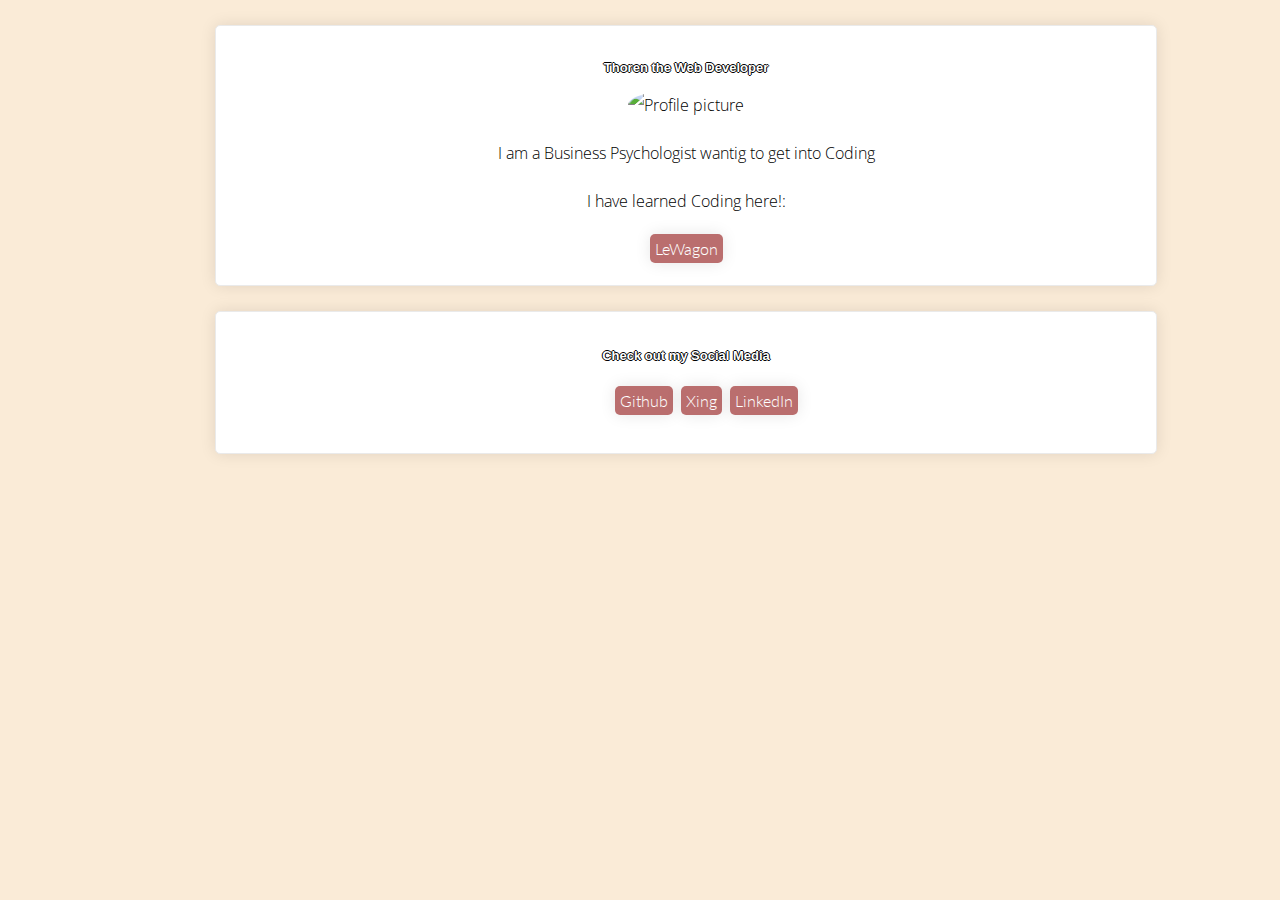
==== index.html @ f282ac49 "my profile page" ====
<!DOCTYPE html>
<html>
  <head>
    <meta name="viewport" content="width=device-width, initial-scale=1">
    <link rel="stylesheet" href="style.css" >
    <link rel="preconnect" href="https://fonts.googleapis.com">
    <link rel="preconnect" href="https://fonts.gstatic.com" crossorigin>
    <link href="https://fonts.googleapis.com/css2?family=Lato:wght@100&display=swap" rel="stylesheet">
    <link href='https://fonts.googleapis.com/css?family=Open Sans' rel='stylesheet'>
    <title>Thoren</title>
  </head>
  <body>
    <div class="container">
      <div class="card">
        <h1>Thoren the Web Developer</h1>
          <img id="headerimage" src="../images/57-2 ThorenDepner.jpg" alt="Profile picture" width="200px">
        <p>I am a Business Psychologist wantig to get into Coding</p>
        <p>I have learned Coding here!:</p>
        <a href="https://www.lewagon.com/">LeWagon</a>
      </div>
      <div class="card">
        <h2>Check out my Social Media</h2>
        <ul>
          <li class="list-inline"><a href="https://github.com/thorend" target="_blank">Github</a></li>
          <li class="list-inline"><a href="https://www.xing.com/profile/Thoren_Depner/cv" target="_blank"> Xing</a></li>
          <li class="list-inline"><a href="https://www.linkedin.com/in/thoren-depner/" target="_blank"> LinkedIn</a></li>
        </ul>
      </div>
    </div>
  </body>
</html>
---- style.css ----
body {
  font-family: 'Open Sans', sans-serif;
  font-weight: 300;
  font-size: 16;
  background-color: antiquewhite;
  color: rgb(0, 0, 0);
  line-height: 2;
}

h1, h2, h3 {
  font-family: 'Lucida Sans', 'Lucida Sans Regular', 'Lucida Grande', 'Lucida Sans Unicode', Geneva, Verdana, sans-serif;
  color: #ffffff;
  text-shadow: 1px 0 0 #000, 0 -1px 0 #000, 0 1px 0 #000, -1px 0 0 #000;
  font-size: small;
}

a {
  text-decoration: none;
  font-family: 'Lato';
  background-color: #BA6E6E;
  color: #FFFFFF;
  padding: 5px;
  border-radius: 5px;
  box-shadow: 0px 0px 16px rgba(0, 0, 0, 0.1);
}

a:hover {
    background-color: #964A4A;
    transition: 0.3;
}

@media (max-width: 2560px) {
  .container {
  width: 900px;
  margin: 0 auto;
  }
}

@media (max-width: 1080px) {
  .container {
  width: 500px;
  margin: 0px auto;
  }
}

@media (max-width: 720px) {
  .container {
  width: 300px;
  margin: 0 auto;
  }
}

.card {
  background-color: white;
  text-align: center;
  padding: 20px;
  margin: 25px;
  width: 100%;
  border-radius: 5px;
  border: 1px solid #EAEAEA;
  box-shadow: 0 0 16px rgba(0,0,0,0.1);
}

#headerimage {
  width: 130px;
  height: 150px;
  border-radius: 50%;
}

.list-inline {
  display: inline-block;
  padding: 0px 2px
}
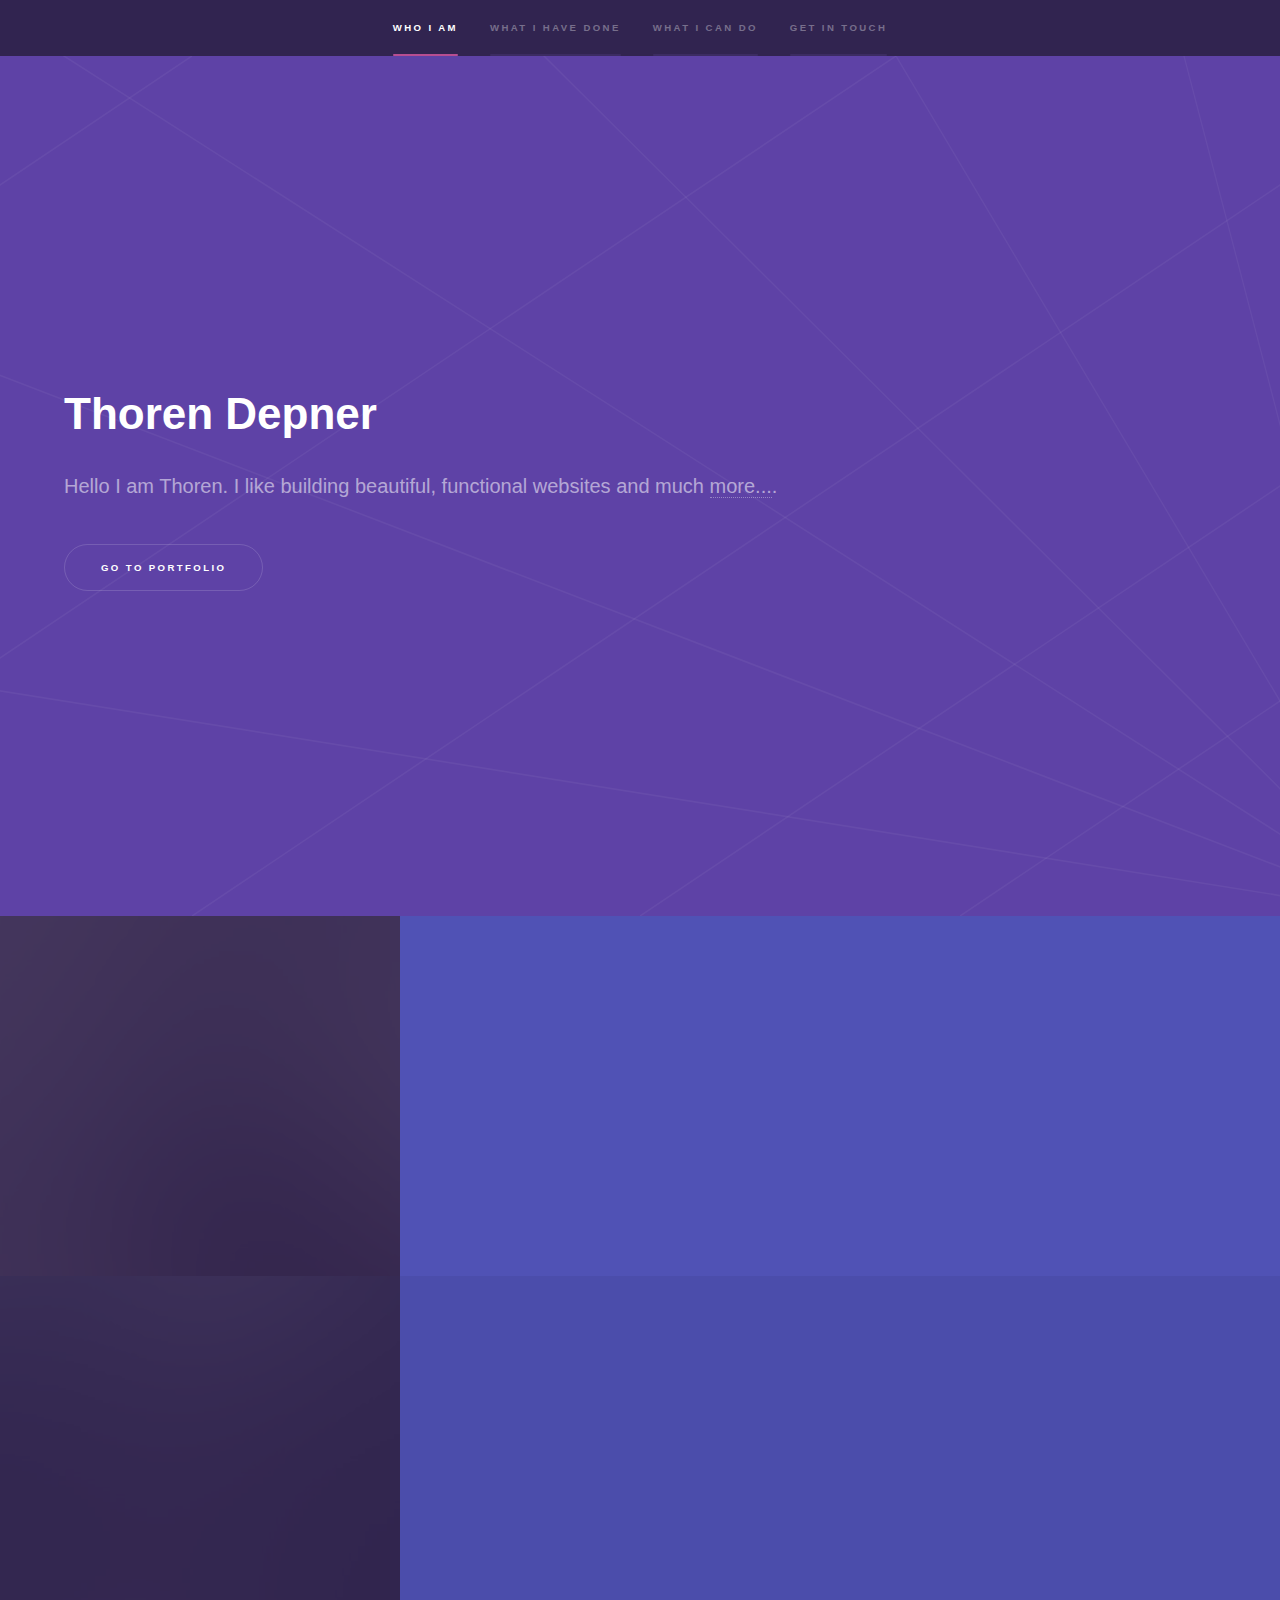
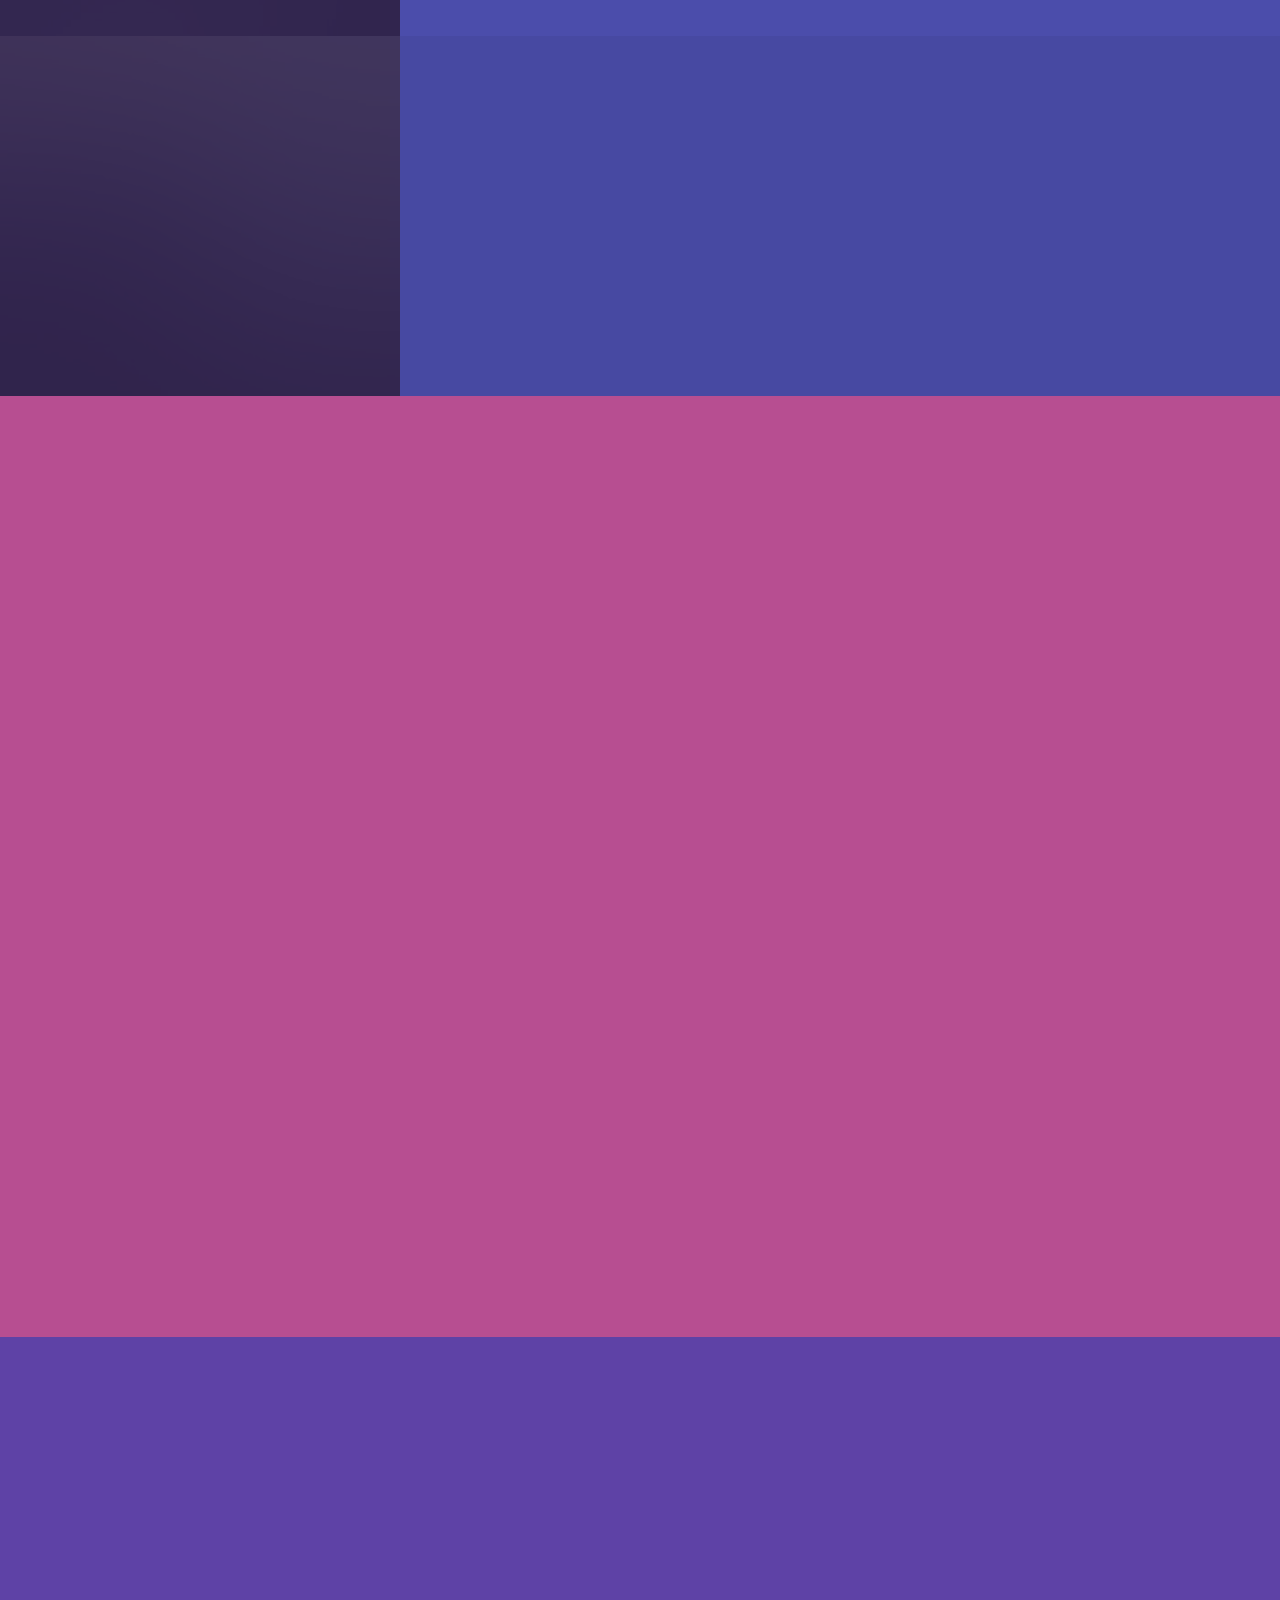
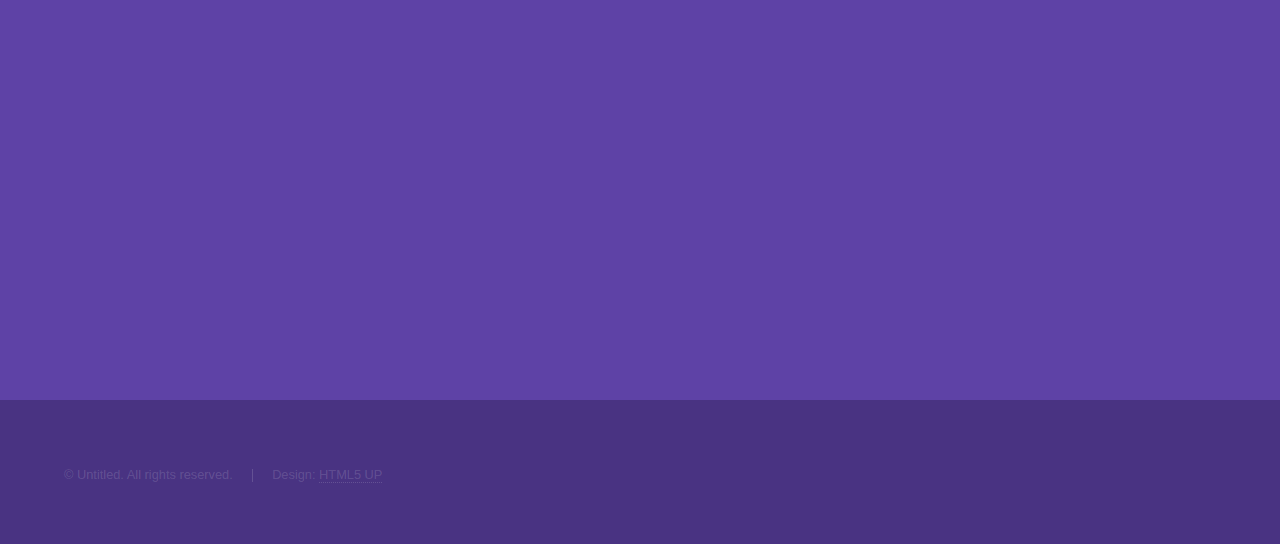
==== commit 3e55367f: "new Design" ====
--- a/index.html
+++ b/index.html
@@ -1,31 +1,203 @@
-<!DOCTYPE html>
-<html>
-  <head>
-    <meta name="viewport" content="width=device-width, initial-scale=1">
-    <link rel="stylesheet" href="style.css" >
-    <link rel="preconnect" href="https://fonts.googleapis.com">
-    <link rel="preconnect" href="https://fonts.gstatic.com" crossorigin>
-    <link href="https://fonts.googleapis.com/css2?family=Lato:wght@100&display=swap" rel="stylesheet">
-    <link href='https://fonts.googleapis.com/css?family=Open Sans' rel='stylesheet'>
-    <title>Thoren</title>
-  </head>
-  <body>
-    <div class="container">
-      <div class="card">
-        <h1>Thoren the Web Developer</h1>
-          <img id="headerimage" src="../images/57-2 ThorenDepner.jpg" alt="Profile picture" width="200px">
-        <p>I am a Business Psychologist wantig to get into Coding</p>
-        <p>I have learned Coding here!:</p>
-        <a href="https://www.lewagon.com/">LeWagon</a>
-      </div>
-      <div class="card">
-        <h2>Check out my Social Media</h2>
-        <ul>
-          <li class="list-inline"><a href="https://github.com/thorend" target="_blank">Github</a></li>
-          <li class="list-inline"><a href="https://www.xing.com/profile/Thoren_Depner/cv" target="_blank"> Xing</a></li>
-          <li class="list-inline"><a href="https://www.linkedin.com/in/thoren-depner/" target="_blank"> LinkedIn</a></li>
-        </ul>
-      </div>
-    </div>
-  </body>
-</html>
+<!DOCTYPE HTML>
+<html>
+	<head>
+		<title>Thoren Depner | Fullstack Web Developer and Business Psychologist</title>
+		<meta charset="utf-8" />
+		<meta name="viewport" content="width=device-width, initial-scale=1, user-scalable=no" />
+		<link rel="stylesheet" href="assets/css/main.css" />
+		<noscript><link rel="stylesheet" href="assets/css/noscript.css" /></noscript>
+	</head>
+	<body class="is-preload">
+
+		<!-- Sidebar -->
+			<section id="sidebar">
+				<div class="inner">
+					<nav>
+						<ul>
+							<li><a href="#intro">Who I am</a></li>
+							<li><a href="#one">What I have done</a></li>
+							<li><a href="#two">What I can do</a></li>
+							<li><a href="#three">Get in touch</a></li>
+						</ul>
+					</nav>
+				</div>
+			</section>
+
+		<!-- Wrapper -->
+			<div id="wrapper">
+
+				<!-- Intro -->
+					<section id="intro" class="wrapper style1 fullscreen fade-up">
+						<div class="inner">
+							<h1>Thoren Depner</h1>
+							<p>Hello I am Thoren. I like building beautiful, functional websites and much <a href="https://www.linkedin.com/in/thoren-depner/">more...</a>.</p>
+							<ul class="actions">
+								<li><a href="#one" class="button scrolly">Go to Portfolio</a></li>
+							</ul>
+						</div>
+					</section>
+
+				<!-- One -->
+					<section id="one" class="wrapper style2 spotlights">
+						<section>
+							<a href="#" class="image"><img src="images/pic01.jpg" alt="" data-position="center center" /></a>
+							<div class="content">
+								<div class="inner">
+									<h2>WaveRent</h2>
+									<p></p>
+									<ul class="actions">
+										<li><a href="waveshare.html" class="button">Learn more</a></li>
+									</ul>
+								</div>
+							</div>
+						</section>
+						<section>
+							<a href="#" class="image"><img src="images/pic02.jpg" alt="" data-position="top center" /></a>
+							<div class="content">
+								<div class="inner">
+									<h2>Feugiat consequat</h2>
+									<p>Phasellus convallis elit id ullamcorper pulvinar. Duis aliquam turpis mauris, eu ultricies erat malesuada quis. Aliquam dapibus.</p>
+									<ul class="actions">
+										<li><a href="generic.html" class="button">Learn more</a></li>
+									</ul>
+								</div>
+							</div>
+						</section>
+						<section>
+							<a href="#" class="image"><img src="images/pic03.jpg" alt="" data-position="25% 25%" /></a>
+							<div class="content">
+								<div class="inner">
+									<h2>Ultricies aliquam</h2>
+									<p>Phasellus convallis elit id ullamcorper pulvinar. Duis aliquam turpis mauris, eu ultricies erat malesuada quis. Aliquam dapibus.</p>
+									<ul class="actions">
+										<li><a href="generic.html" class="button">Learn more</a></li>
+									</ul>
+								</div>
+							</div>
+						</section>
+					</section>
+
+				<!-- Two -->
+					<section id="two" class="wrapper style3 fade-up">
+						<div class="inner">
+							<h2>What we do</h2>
+							<p>Phasellus convallis elit id ullamcorper pulvinar. Duis aliquam turpis mauris, eu ultricies erat malesuada quis. Aliquam dapibus, lacus eget hendrerit bibendum, urna est aliquam sem, sit amet imperdiet est velit quis lorem.</p>
+							<div class="features">
+								<section>
+									<span class="icon solid major fa-code"></span>
+									<h3>Lorem ipsum amet</h3>
+									<p>Phasellus convallis elit id ullam corper amet et pulvinar. Duis aliquam turpis mauris, sed ultricies erat dapibus.</p>
+								</section>
+								<section>
+									<span class="icon solid major fa-lock"></span>
+									<h3>Aliquam sed nullam</h3>
+									<p>Phasellus convallis elit id ullam corper amet et pulvinar. Duis aliquam turpis mauris, sed ultricies erat dapibus.</p>
+								</section>
+								<section>
+									<span class="icon solid major fa-cog"></span>
+									<h3>Sed erat ullam corper</h3>
+									<p>Phasellus convallis elit id ullam corper amet et pulvinar. Duis aliquam turpis mauris, sed ultricies erat dapibus.</p>
+								</section>
+								<section>
+									<span class="icon solid major fa-desktop"></span>
+									<h3>Veroeros quis lorem</h3>
+									<p>Phasellus convallis elit id ullam corper amet et pulvinar. Duis aliquam turpis mauris, sed ultricies erat dapibus.</p>
+								</section>
+								<section>
+									<span class="icon solid major fa-link"></span>
+									<h3>Urna quis bibendum</h3>
+									<p>Phasellus convallis elit id ullam corper amet et pulvinar. Duis aliquam turpis mauris, sed ultricies erat dapibus.</p>
+								</section>
+								<section>
+									<span class="icon major fa-gem"></span>
+									<h3>Aliquam urna dapibus</h3>
+									<p>Phasellus convallis elit id ullam corper amet et pulvinar. Duis aliquam turpis mauris, sed ultricies erat dapibus.</p>
+								</section>
+							</div>
+							<ul class="actions">
+								<li><a href="generic.html" class="button">Learn more</a></li>
+							</ul>
+						</div>
+					</section>
+
+				<!-- Three -->
+					<section id="three" class="wrapper style1 fade-up">
+						<div class="inner">
+							<h2>Get in touch</h2>
+							<p>Phasellus convallis elit id ullamcorper pulvinar. Duis aliquam turpis mauris, eu ultricies erat malesuada quis. Aliquam dapibus, lacus eget hendrerit bibendum, urna est aliquam sem, sit amet imperdiet est velit quis lorem.</p>
+							<div class="split style1">
+								<section>
+									<form method="post" action="#">
+										<div class="fields">
+											<div class="field half">
+												<label for="name">Name</label>
+												<input type="text" name="name" id="name" />
+											</div>
+											<div class="field half">
+												<label for="email">Email</label>
+												<input type="text" name="email" id="email" />
+											</div>
+											<div class="field">
+												<label for="message">Message</label>
+												<textarea name="message" id="message" rows="5"></textarea>
+											</div>
+										</div>
+										<ul class="actions">
+											<li><a href="" class="button submit">Send Message</a></li>
+										</ul>
+									</form>
+								</section>
+								<section>
+									<ul class="contact">
+										<li>
+											<h3>Address</h3>
+											<span>12345 Somewhere Road #654<br />
+											Nashville, TN 00000-0000<br />
+											USA</span>
+										</li>
+										<li>
+											<h3>Email</h3>
+											<a href="#">user@untitled.tld</a>
+										</li>
+										<li>
+											<h3>Phone</h3>
+											<span>(000) 000-0000</span>
+										</li>
+										<li>
+											<h3>Social</h3>
+											<ul class="icons">
+												<li><a href="#" class="icon brands fa-twitter"><span class="label">Twitter</span></a></li>
+												<li><a href="#" class="icon brands fa-facebook-f"><span class="label">Facebook</span></a></li>
+												<li><a href="#" class="icon brands fa-github"><span class="label">GitHub</span></a></li>
+												<li><a href="#" class="icon brands fa-instagram"><span class="label">Instagram</span></a></li>
+												<li><a href="#" class="icon brands fa-linkedin-in"><span class="label">LinkedIn</span></a></li>
+											</ul>
+										</li>
+									</ul>
+								</section>
+							</div>
+						</div>
+					</section>
+
+			</div>
+
+		<!-- Footer -->
+			<footer id="footer" class="wrapper style1-alt">
+				<div class="inner">
+					<ul class="menu">
+						<li>&copy; Untitled. All rights reserved.</li><li>Design: <a href="http://html5up.net">HTML5 UP</a></li>
+					</ul>
+				</div>
+			</footer>
+
+		<!-- Scripts -->
+			<script src="assets/js/jquery.min.js"></script>
+			<script src="assets/js/jquery.scrollex.min.js"></script>
+			<script src="assets/js/jquery.scrolly.min.js"></script>
+			<script src="assets/js/browser.min.js"></script>
+			<script src="assets/js/breakpoints.min.js"></script>
+			<script src="assets/js/util.js"></script>
+			<script src="assets/js/main.js"></script>
+
+	</body>
+</html>
--- a/assets/css/main.css
+++ b/assets/css/main.css
@@ -0,0 +1,3909 @@
+@import url(fontawesome-all.min.css);
+
+/*
+	Hyperspace by HTML5 UP
+	html5up.net | @ajlkn
+	Free for personal and commercial use under the CCA 3.0 license (html5up.net/license)
+*/
+
+html, body, div, span, applet, object,
+iframe, h1, h2, h3, h4, h5, h6, p, blockquote,
+pre, a, abbr, acronym, address, big, cite,
+code, del, dfn, em, img, ins, kbd, q, s, samp,
+small, strike, strong, sub, sup, tt, var, b,
+u, i, center, dl, dt, dd, ol, ul, li, fieldset,
+form, label, legend, table, caption, tbody,
+tfoot, thead, tr, th, td, article, aside,
+canvas, details, embed, figure, figcaption,
+footer, header, hgroup, menu, nav, output, ruby,
+section, summary, time, mark, audio, video {
+	margin: 0;
+	padding: 0;
+	border: 0;
+	font-size: 100%;
+	font: inherit;
+	vertical-align: baseline;}
+
+article, aside, details, figcaption, figure,
+footer, header, hgroup, menu, nav, section {
+	display: block;}
+
+body {
+	line-height: 1;
+}
+
+ol, ul {
+	list-style: none;
+}
+
+blockquote, q {
+	quotes: none;
+}
+
+	blockquote:before, blockquote:after, q:before, q:after {
+		content: '';
+		content: none;
+	}
+
+table {
+	border-collapse: collapse;
+	border-spacing: 0;
+}
+
+body {
+	-webkit-text-size-adjust: none;
+}
+
+mark {
+	background-color: transparent;
+	color: inherit;
+}
+
+input::-moz-focus-inner {
+	border: 0;
+	padding: 0;
+}
+
+input, select, textarea {
+	-moz-appearance: none;
+	-webkit-appearance: none;
+	-ms-appearance: none;
+	appearance: none;
+}
+
+/* Basic */
+
+	@-ms-viewport {
+		width: device-width;
+	}
+
+	body {
+		-ms-overflow-style: scrollbar;
+	}
+
+	@media screen and (max-width: 480px) {
+
+		html, body {
+			min-width: 320px;
+		}
+
+	}
+
+	html {
+		box-sizing: border-box;
+	}
+
+	*, *:before, *:after {
+		box-sizing: inherit;
+	}
+
+	body {
+		background: #312450;
+	}
+
+		body.is-preload *, body.is-preload *:before, body.is-preload *:after {
+			-moz-animation: none !important;
+			-webkit-animation: none !important;
+			-ms-animation: none !important;
+			animation: none !important;
+			-moz-transition: none !important;
+			-webkit-transition: none !important;
+			-ms-transition: none !important;
+			transition: none !important;
+		}
+
+/* Type */
+
+	body, input, select, textarea {
+		color: rgba(255, 255, 255, 0.55);
+		font-family: Arial, Helvetica, sans-serif;
+		font-size: 16.5pt;
+		font-weight: normal;
+		line-height: 1.75;
+	}
+
+		@media screen and (max-width: 1680px) {
+
+			body, input, select, textarea {
+				font-size: 13pt;
+			}
+
+		}
+
+		@media screen and (max-width: 1280px) {
+
+			body, input, select, textarea {
+				font-size: 12pt;
+			}
+
+		}
+
+		@media screen and (max-width: 360px) {
+
+			body, input, select, textarea {
+				font-size: 11pt;
+			}
+
+		}
+
+	a {
+		-moz-transition: color 0.2s ease, border-bottom-color 0.2s ease;
+		-webkit-transition: color 0.2s ease, border-bottom-color 0.2s ease;
+		-ms-transition: color 0.2s ease, border-bottom-color 0.2s ease;
+		transition: color 0.2s ease, border-bottom-color 0.2s ease;
+		border-bottom: dotted 1px rgba(255, 255, 255, 0.35);
+		color: inherit;
+		text-decoration: none;
+	}
+
+		a:hover {
+			border-bottom-color: transparent;
+			color: #ffffff;
+		}
+
+	strong, b {
+		color: #ffffff;
+		font-weight: bold;
+	}
+
+	em, i {
+		font-style: italic;
+	}
+
+	p {
+		margin: 0 0 2em 0;
+	}
+
+	h1, h2, h3, h4, h5, h6 {
+		color: #ffffff;
+		font-weight: bold;
+		line-height: 1.5;
+		margin: 0 0 0.5em 0;
+	}
+
+		h1 a, h2 a, h3 a, h4 a, h5 a, h6 a {
+			color: inherit;
+			text-decoration: none;
+		}
+
+	h1 {
+		font-size: 2.75em;
+	}
+
+		h1.major {
+			margin: 0 0 1.3em 0;
+			position: relative;
+			padding-bottom: 0.35em;
+		}
+
+			h1.major:after {
+				background-image: -moz-linear-gradient(to right, #5e42a6, #b74e91);
+				background-image: -webkit-linear-gradient(to right, #5e42a6, #b74e91);
+				background-image: -ms-linear-gradient(to right, #5e42a6, #b74e91);
+				background-image: linear-gradient(to right, #5e42a6, #b74e91);
+				-moz-transition: max-width 0.2s ease;
+				-webkit-transition: max-width 0.2s ease;
+				-ms-transition: max-width 0.2s ease;
+				transition: max-width 0.2s ease;
+				border-radius: 0.2em;
+				bottom: 0;
+				content: '';
+				height: 0.05em;
+				position: absolute;
+				right: 0;
+				width: 100%;
+			}
+
+	h2 {
+		font-size: 1.75em;
+	}
+
+	h3 {
+		font-size: 1.1em;
+	}
+
+	h4 {
+		font-size: 1em;
+	}
+
+	h5 {
+		font-size: 0.8em;
+	}
+
+	h6 {
+		font-size: 0.6em;
+	}
+
+	@media screen and (max-width: 736px) {
+
+		h1 {
+			font-size: 2em;
+		}
+
+		h2 {
+			font-size: 1.25em;
+		}
+
+		h3 {
+			font-size: 1em;
+		}
+
+		h4 {
+			font-size: 0.8em;
+		}
+
+		h5 {
+			font-size: 0.6em;
+		}
+
+		h6 {
+			font-size: 0.6em;
+		}
+
+	}
+
+	sub {
+		font-size: 0.8em;
+		position: relative;
+		top: 0.5em;
+	}
+
+	sup {
+		font-size: 0.8em;
+		position: relative;
+		top: -0.5em;
+	}
+
+	blockquote {
+		border-left: solid 4px rgba(255, 255, 255, 0.15);
+		font-style: italic;
+		margin: 0 0 2em 0;
+		padding: 0.5em 0 0.5em 2em;
+	}
+
+	code {
+		background: rgba(255, 255, 255, 0.05);
+		border-radius: 0.25em;
+		border: solid 1px rgba(255, 255, 255, 0.15);
+		font-family: "Courier New", monospace;
+		font-size: 0.9em;
+		margin: 0 0.25em;
+		padding: 0.25em 0.65em;
+	}
+
+	pre {
+		-webkit-overflow-scrolling: touch;
+		font-family: "Courier New", monospace;
+		font-size: 0.9em;
+		margin: 0 0 2em 0;
+	}
+
+		pre code {
+			display: block;
+			line-height: 1.75em;
+			padding: 1em 1.5em;
+			overflow-x: auto;
+		}
+
+	hr {
+		border: 0;
+		border-bottom: solid 1px rgba(255, 255, 255, 0.15);
+		margin: 2em 0;
+	}
+
+		hr.major {
+			margin: 3em 0;
+		}
+
+	.align-left {
+		text-align: left;
+	}
+
+	.align-center {
+		text-align: center;
+	}
+
+	.align-right {
+		text-align: right;
+	}
+
+/* Row */
+
+	.row {
+		display: flex;
+		flex-wrap: wrap;
+		box-sizing: border-box;
+		align-items: stretch;
+	}
+
+		.row > * {
+			box-sizing: border-box;
+		}
+
+		.row.gtr-uniform > * > :last-child {
+			margin-bottom: 0;
+		}
+
+		.row.aln-left {
+			justify-content: flex-start;
+		}
+
+		.row.aln-center {
+			justify-content: center;
+		}
+
+		.row.aln-right {
+			justify-content: flex-end;
+		}
+
+		.row.aln-top {
+			align-items: flex-start;
+		}
+
+		.row.aln-middle {
+			align-items: center;
+		}
+
+		.row.aln-bottom {
+			align-items: flex-end;
+		}
+
+		.row > .imp {
+			order: -1;
+		}
+
+		.row > .col-1 {
+			width: 8.33333%;
+		}
+
+		.row > .off-1 {
+			margin-left: 8.33333%;
+		}
+
+		.row > .col-2 {
+			width: 16.66667%;
+		}
+
+		.row > .off-2 {
+			margin-left: 16.66667%;
+		}
+
+		.row > .col-3 {
+			width: 25%;
+		}
+
+		.row > .off-3 {
+			margin-left: 25%;
+		}
+
+		.row > .col-4 {
+			width: 33.33333%;
+		}
+
+		.row > .off-4 {
+			margin-left: 33.33333%;
+		}
+
+		.row > .col-5 {
+			width: 41.66667%;
+		}
+
+		.row > .off-5 {
+			margin-left: 41.66667%;
+		}
+
+		.row > .col-6 {
+			width: 50%;
+		}
+
+		.row > .off-6 {
+			margin-left: 50%;
+		}
+
+		.row > .col-7 {
+			width: 58.33333%;
+		}
+
+		.row > .off-7 {
+			margin-left: 58.33333%;
+		}
+
+		.row > .col-8 {
+			width: 66.66667%;
+		}
+
+		.row > .off-8 {
+			margin-left: 66.66667%;
+		}
+
+		.row > .col-9 {
+			width: 75%;
+		}
+
+		.row > .off-9 {
+			margin-left: 75%;
+		}
+
+		.row > .col-10 {
+			width: 83.33333%;
+		}
+
+		.row > .off-10 {
+			margin-left: 83.33333%;
+		}
+
+		.row > .col-11 {
+			width: 91.66667%;
+		}
+
+		.row > .off-11 {
+			margin-left: 91.66667%;
+		}
+
+		.row > .col-12 {
+			width: 100%;
+		}
+
+		.row > .off-12 {
+			margin-left: 100%;
+		}
+
+		.row.gtr-0 {
+			margin-top: 0;
+			margin-left: 0em;
+		}
+
+			.row.gtr-0 > * {
+				padding: 0 0 0 0em;
+			}
+
+			.row.gtr-0.gtr-uniform {
+				margin-top: 0em;
+			}
+
+				.row.gtr-0.gtr-uniform > * {
+					padding-top: 0em;
+				}
+
+		.row.gtr-25 {
+			margin-top: 0;
+			margin-left: -0.375em;
+		}
+
+			.row.gtr-25 > * {
+				padding: 0 0 0 0.375em;
+			}
+
+			.row.gtr-25.gtr-uniform {
+				margin-top: -0.375em;
+			}
+
+				.row.gtr-25.gtr-uniform > * {
+					padding-top: 0.375em;
+				}
+
+		.row.gtr-50 {
+			margin-top: 0;
+			margin-left: -0.75em;
+		}
+
+			.row.gtr-50 > * {
+				padding: 0 0 0 0.75em;
+			}
+
+			.row.gtr-50.gtr-uniform {
+				margin-top: -0.75em;
+			}
+
+				.row.gtr-50.gtr-uniform > * {
+					padding-top: 0.75em;
+				}
+
+		.row {
+			margin-top: 0;
+			margin-left: -1.5em;
+		}
+
+			.row > * {
+				padding: 0 0 0 1.5em;
+			}
+
+			.row.gtr-uniform {
+				margin-top: -1.5em;
+			}
+
+				.row.gtr-uniform > * {
+					padding-top: 1.5em;
+				}
+
+		.row.gtr-150 {
+			margin-top: 0;
+			margin-left: -2.25em;
+		}
+
+			.row.gtr-150 > * {
+				padding: 0 0 0 2.25em;
+			}
+
+			.row.gtr-150.gtr-uniform {
+				margin-top: -2.25em;
+			}
+
+				.row.gtr-150.gtr-uniform > * {
+					padding-top: 2.25em;
+				}
+
+		.row.gtr-200 {
+			margin-top: 0;
+			margin-left: -3em;
+		}
+
+			.row.gtr-200 > * {
+				padding: 0 0 0 3em;
+			}
+
+			.row.gtr-200.gtr-uniform {
+				margin-top: -3em;
+			}
+
+				.row.gtr-200.gtr-uniform > * {
+					padding-top: 3em;
+				}
+
+		@media screen and (max-width: 1680px) {
+
+			.row {
+				display: flex;
+				flex-wrap: wrap;
+				box-sizing: border-box;
+				align-items: stretch;
+			}
+
+				.row > * {
+					box-sizing: border-box;
+				}
+
+				.row.gtr-uniform > * > :last-child {
+					margin-bottom: 0;
+				}
+
+				.row.aln-left {
+					justify-content: flex-start;
+				}
+
+				.row.aln-center {
+					justify-content: center;
+				}
+
+				.row.aln-right {
+					justify-content: flex-end;
+				}
+
+				.row.aln-top {
+					align-items: flex-start;
+				}
+
+				.row.aln-middle {
+					align-items: center;
+				}
+
+				.row.aln-bottom {
+					align-items: flex-end;
+				}
+
+				.row > .imp-xlarge {
+					order: -1;
+				}
+
+				.row > .col-1-xlarge {
+					width: 8.33333%;
+				}
+
+				.row > .off-1-xlarge {
+					margin-left: 8.33333%;
+				}
+
+				.row > .col-2-xlarge {
+					width: 16.66667%;
+				}
+
+				.row > .off-2-xlarge {
+					margin-left: 16.66667%;
+				}
+
+				.row > .col-3-xlarge {
+					width: 25%;
+				}
+
+				.row > .off-3-xlarge {
+					margin-left: 25%;
+				}
+
+				.row > .col-4-xlarge {
+					width: 33.33333%;
+				}
+
+				.row > .off-4-xlarge {
+					margin-left: 33.33333%;
+				}
+
+				.row > .col-5-xlarge {
+					width: 41.66667%;
+				}
+
+				.row > .off-5-xlarge {
+					margin-left: 41.66667%;
+				}
+
+				.row > .col-6-xlarge {
+					width: 50%;
+				}
+
+				.row > .off-6-xlarge {
+					margin-left: 50%;
+				}
+
+				.row > .col-7-xlarge {
+					width: 58.33333%;
+				}
+
+				.row > .off-7-xlarge {
+					margin-left: 58.33333%;
+				}
+
+				.row > .col-8-xlarge {
+					width: 66.66667%;
+				}
+
+				.row > .off-8-xlarge {
+					margin-left: 66.66667%;
+				}
+
+				.row > .col-9-xlarge {
+					width: 75%;
+				}
+
+				.row > .off-9-xlarge {
+					margin-left: 75%;
+				}
+
+				.row > .col-10-xlarge {
+					width: 83.33333%;
+				}
+
+				.row > .off-10-xlarge {
+					margin-left: 83.33333%;
+				}
+
+				.row > .col-11-xlarge {
+					width: 91.66667%;
+				}
+
+				.row > .off-11-xlarge {
+					margin-left: 91.66667%;
+				}
+
+				.row > .col-12-xlarge {
+					width: 100%;
+				}
+
+				.row > .off-12-xlarge {
+					margin-left: 100%;
+				}
+
+				.row.gtr-0 {
+					margin-top: 0;
+					margin-left: 0em;
+				}
+
+					.row.gtr-0 > * {
+						padding: 0 0 0 0em;
+					}
+
+					.row.gtr-0.gtr-uniform {
+						margin-top: 0em;
+					}
+
+						.row.gtr-0.gtr-uniform > * {
+							padding-top: 0em;
+						}
+
+				.row.gtr-25 {
+					margin-top: 0;
+					margin-left: -0.375em;
+				}
+
+					.row.gtr-25 > * {
+						padding: 0 0 0 0.375em;
+					}
+
+					.row.gtr-25.gtr-uniform {
+						margin-top: -0.375em;
+					}
+
+						.row.gtr-25.gtr-uniform > * {
+							padding-top: 0.375em;
+						}
+
+				.row.gtr-50 {
+					margin-top: 0;
+					margin-left: -0.75em;
+				}
+
+					.row.gtr-50 > * {
+						padding: 0 0 0 0.75em;
+					}
+
+					.row.gtr-50.gtr-uniform {
+						margin-top: -0.75em;
+					}
+
+						.row.gtr-50.gtr-uniform > * {
+							padding-top: 0.75em;
+						}
+
+				.row {
+					margin-top: 0;
+					margin-left: -1.5em;
+				}
+
+					.row > * {
+						padding: 0 0 0 1.5em;
+					}
+
+					.row.gtr-uniform {
+						margin-top: -1.5em;
+					}
+
+						.row.gtr-uniform > * {
+							padding-top: 1.5em;
+						}
+
+				.row.gtr-150 {
+					margin-top: 0;
+					margin-left: -2.25em;
+				}
+
+					.row.gtr-150 > * {
+						padding: 0 0 0 2.25em;
+					}
+
+					.row.gtr-150.gtr-uniform {
+						margin-top: -2.25em;
+					}
+
+						.row.gtr-150.gtr-uniform > * {
+							padding-top: 2.25em;
+						}
+
+				.row.gtr-200 {
+					margin-top: 0;
+					margin-left: -3em;
+				}
+
+					.row.gtr-200 > * {
+						padding: 0 0 0 3em;
+					}
+
+					.row.gtr-200.gtr-uniform {
+						margin-top: -3em;
+					}
+
+						.row.gtr-200.gtr-uniform > * {
+							padding-top: 3em;
+						}
+
+		}
+
+		@media screen and (max-width: 1280px) {
+
+			.row {
+				display: flex;
+				flex-wrap: wrap;
+				box-sizing: border-box;
+				align-items: stretch;
+			}
+
+				.row > * {
+					box-sizing: border-box;
+				}
+
+				.row.gtr-uniform > * > :last-child {
+					margin-bottom: 0;
+				}
+
+				.row.aln-left {
+					justify-content: flex-start;
+				}
+
+				.row.aln-center {
+					justify-content: center;
+				}
+
+				.row.aln-right {
+					justify-content: flex-end;
+				}
+
+				.row.aln-top {
+					align-items: flex-start;
+				}
+
+				.row.aln-middle {
+					align-items: center;
+				}
+
+				.row.aln-bottom {
+					align-items: flex-end;
+				}
+
+				.row > .imp-large {
+					order: -1;
+				}
+
+				.row > .col-1-large {
+					width: 8.33333%;
+				}
+
+				.row > .off-1-large {
+					margin-left: 8.33333%;
+				}
+
+				.row > .col-2-large {
+					width: 16.66667%;
+				}
+
+				.row > .off-2-large {
+					margin-left: 16.66667%;
+				}
+
+				.row > .col-3-large {
+					width: 25%;
+				}
+
+				.row > .off-3-large {
+					margin-left: 25%;
+				}
+
+				.row > .col-4-large {
+					width: 33.33333%;
+				}
+
+				.row > .off-4-large {
+					margin-left: 33.33333%;
+				}
+
+				.row > .col-5-large {
+					width: 41.66667%;
+				}
+
+				.row > .off-5-large {
+					margin-left: 41.66667%;
+				}
+
+				.row > .col-6-large {
+					width: 50%;
+				}
+
+				.row > .off-6-large {
+					margin-left: 50%;
+				}
+
+				.row > .col-7-large {
+					width: 58.33333%;
+				}
+
+				.row > .off-7-large {
+					margin-left: 58.33333%;
+				}
+
+				.row > .col-8-large {
+					width: 66.66667%;
+				}
+
+				.row > .off-8-large {
+					margin-left: 66.66667%;
+				}
+
+				.row > .col-9-large {
+					width: 75%;
+				}
+
+				.row > .off-9-large {
+					margin-left: 75%;
+				}
+
+				.row > .col-10-large {
+					width: 83.33333%;
+				}
+
+				.row > .off-10-large {
+					margin-left: 83.33333%;
+				}
+
+				.row > .col-11-large {
+					width: 91.66667%;
+				}
+
+				.row > .off-11-large {
+					margin-left: 91.66667%;
+				}
+
+				.row > .col-12-large {
+					width: 100%;
+				}
+
+				.row > .off-12-large {
+					margin-left: 100%;
+				}
+
+				.row.gtr-0 {
+					margin-top: 0;
+					margin-left: 0em;
+				}
+
+					.row.gtr-0 > * {
+						padding: 0 0 0 0em;
+					}
+
+					.row.gtr-0.gtr-uniform {
+						margin-top: 0em;
+					}
+
+						.row.gtr-0.gtr-uniform > * {
+							padding-top: 0em;
+						}
+
+				.row.gtr-25 {
+					margin-top: 0;
+					margin-left: -0.375em;
+				}
+
+					.row.gtr-25 > * {
+						padding: 0 0 0 0.375em;
+					}
+
+					.row.gtr-25.gtr-uniform {
+						margin-top: -0.375em;
+					}
+
+						.row.gtr-25.gtr-uniform > * {
+							padding-top: 0.375em;
+						}
+
+				.row.gtr-50 {
+					margin-top: 0;
+					margin-left: -0.75em;
+				}
+
+					.row.gtr-50 > * {
+						padding: 0 0 0 0.75em;
+					}
+
+					.row.gtr-50.gtr-uniform {
+						margin-top: -0.75em;
+					}
+
+						.row.gtr-50.gtr-uniform > * {
+							padding-top: 0.75em;
+						}
+
+				.row {
+					margin-top: 0;
+					margin-left: -1.5em;
+				}
+
+					.row > * {
+						padding: 0 0 0 1.5em;
+					}
+
+					.row.gtr-uniform {
+						margin-top: -1.5em;
+					}
+
+						.row.gtr-uniform > * {
+							padding-top: 1.5em;
+						}
+
+				.row.gtr-150 {
+					margin-top: 0;
+					margin-left: -2.25em;
+				}
+
+					.row.gtr-150 > * {
+						padding: 0 0 0 2.25em;
+					}
+
+					.row.gtr-150.gtr-uniform {
+						margin-top: -2.25em;
+					}
+
+						.row.gtr-150.gtr-uniform > * {
+							padding-top: 2.25em;
+						}
+
+				.row.gtr-200 {
+					margin-top: 0;
+					margin-left: -3em;
+				}
+
+					.row.gtr-200 > * {
+						padding: 0 0 0 3em;
+					}
+
+					.row.gtr-200.gtr-uniform {
+						margin-top: -3em;
+					}
+
+						.row.gtr-200.gtr-uniform > * {
+							padding-top: 3em;
+						}
+
+		}
+
+		@media screen and (max-width: 980px) {
+
+			.row {
+				display: flex;
+				flex-wrap: wrap;
+				box-sizing: border-box;
+				align-items: stretch;
+			}
+
+				.row > * {
+					box-sizing: border-box;
+				}
+
+				.row.gtr-uniform > * > :last-child {
+					margin-bottom: 0;
+				}
+
+				.row.aln-left {
+					justify-content: flex-start;
+				}
+
+				.row.aln-center {
+					justify-content: center;
+				}
+
+				.row.aln-right {
+					justify-content: flex-end;
+				}
+
+				.row.aln-top {
+					align-items: flex-start;
+				}
+
+				.row.aln-middle {
+					align-items: center;
+				}
+
+				.row.aln-bottom {
+					align-items: flex-end;
+				}
+
+				.row > .imp-medium {
+					order: -1;
+				}
+
+				.row > .col-1-medium {
+					width: 8.33333%;
+				}
+
+				.row > .off-1-medium {
+					margin-left: 8.33333%;
+				}
+
+				.row > .col-2-medium {
+					width: 16.66667%;
+				}
+
+				.row > .off-2-medium {
+					margin-left: 16.66667%;
+				}
+
+				.row > .col-3-medium {
+					width: 25%;
+				}
+
+				.row > .off-3-medium {
+					margin-left: 25%;
+				}
+
+				.row > .col-4-medium {
+					width: 33.33333%;
+				}
+
+				.row > .off-4-medium {
+					margin-left: 33.33333%;
+				}
+
+				.row > .col-5-medium {
+					width: 41.66667%;
+				}
+
+				.row > .off-5-medium {
+					margin-left: 41.66667%;
+				}
+
+				.row > .col-6-medium {
+					width: 50%;
+				}
+
+				.row > .off-6-medium {
+					margin-left: 50%;
+				}
+
+				.row > .col-7-medium {
+					width: 58.33333%;
+				}
+
+				.row > .off-7-medium {
+					margin-left: 58.33333%;
+				}
+
+				.row > .col-8-medium {
+					width: 66.66667%;
+				}
+
+				.row > .off-8-medium {
+					margin-left: 66.66667%;
+				}
+
+				.row > .col-9-medium {
+					width: 75%;
+				}
+
+				.row > .off-9-medium {
+					margin-left: 75%;
+				}
+
+				.row > .col-10-medium {
+					width: 83.33333%;
+				}
+
+				.row > .off-10-medium {
+					margin-left: 83.33333%;
+				}
+
+				.row > .col-11-medium {
+					width: 91.66667%;
+				}
+
+				.row > .off-11-medium {
+					margin-left: 91.66667%;
+				}
+
+				.row > .col-12-medium {
+					width: 100%;
+				}
+
+				.row > .off-12-medium {
+					margin-left: 100%;
+				}
+
+				.row.gtr-0 {
+					margin-top: 0;
+					margin-left: 0em;
+				}
+
+					.row.gtr-0 > * {
+						padding: 0 0 0 0em;
+					}
+
+					.row.gtr-0.gtr-uniform {
+						margin-top: 0em;
+					}
+
+						.row.gtr-0.gtr-uniform > * {
+							padding-top: 0em;
+						}
+
+				.row.gtr-25 {
+					margin-top: 0;
+					margin-left: -0.375em;
+				}
+
+					.row.gtr-25 > * {
+						padding: 0 0 0 0.375em;
+					}
+
+					.row.gtr-25.gtr-uniform {
+						margin-top: -0.375em;
+					}
+
+						.row.gtr-25.gtr-uniform > * {
+							padding-top: 0.375em;
+						}
+
+				.row.gtr-50 {
+					margin-top: 0;
+					margin-left: -0.75em;
+				}
+
+					.row.gtr-50 > * {
+						padding: 0 0 0 0.75em;
+					}
+
+					.row.gtr-50.gtr-uniform {
+						margin-top: -0.75em;
+					}
+
+						.row.gtr-50.gtr-uniform > * {
+							padding-top: 0.75em;
+						}
+
+				.row {
+					margin-top: 0;
+					margin-left: -1.5em;
+				}
+
+					.row > * {
+						padding: 0 0 0 1.5em;
+					}
+
+					.row.gtr-uniform {
+						margin-top: -1.5em;
+					}
+
+						.row.gtr-uniform > * {
+							padding-top: 1.5em;
+						}
+
+				.row.gtr-150 {
+					margin-top: 0;
+					margin-left: -2.25em;
+				}
+
+					.row.gtr-150 > * {
+						padding: 0 0 0 2.25em;
+					}
+
+					.row.gtr-150.gtr-uniform {
+						margin-top: -2.25em;
+					}
+
+						.row.gtr-150.gtr-uniform > * {
+							padding-top: 2.25em;
+						}
+
+				.row.gtr-200 {
+					margin-top: 0;
+					margin-left: -3em;
+				}
+
+					.row.gtr-200 > * {
+						padding: 0 0 0 3em;
+					}
+
+					.row.gtr-200.gtr-uniform {
+						margin-top: -3em;
+					}
+
+						.row.gtr-200.gtr-uniform > * {
+							padding-top: 3em;
+						}
+
+		}
+
+		@media screen and (max-width: 736px) {
+
+			.row {
+				display: flex;
+				flex-wrap: wrap;
+				box-sizing: border-box;
+				align-items: stretch;
+			}
+
+				.row > * {
+					box-sizing: border-box;
+				}
+
+				.row.gtr-uniform > * > :last-child {
+					margin-bottom: 0;
+				}
+
+				.row.aln-left {
+					justify-content: flex-start;
+				}
+
+				.row.aln-center {
+					justify-content: center;
+				}
+
+				.row.aln-right {
+					justify-content: flex-end;
+				}
+
+				.row.aln-top {
+					align-items: flex-start;
+				}
+
+				.row.aln-middle {
+					align-items: center;
+				}
+
+				.row.aln-bottom {
+					align-items: flex-end;
+				}
+
+				.row > .imp-small {
+					order: -1;
+				}
+
+				.row > .col-1-small {
+					width: 8.33333%;
+				}
+
+				.row > .off-1-small {
+					margin-left: 8.33333%;
+				}
+
+				.row > .col-2-small {
+					width: 16.66667%;
+				}
+
+				.row > .off-2-small {
+					margin-left: 16.66667%;
+				}
+
+				.row > .col-3-small {
+					width: 25%;
+				}
+
+				.row > .off-3-small {
+					margin-left: 25%;
+				}
+
+				.row > .col-4-small {
+					width: 33.33333%;
+				}
+
+				.row > .off-4-small {
+					margin-left: 33.33333%;
+				}
+
+				.row > .col-5-small {
+					width: 41.66667%;
+				}
+
+				.row > .off-5-small {
+					margin-left: 41.66667%;
+				}
+
+				.row > .col-6-small {
+					width: 50%;
+				}
+
+				.row > .off-6-small {
+					margin-left: 50%;
+				}
+
+				.row > .col-7-small {
+					width: 58.33333%;
+				}
+
+				.row > .off-7-small {
+					margin-left: 58.33333%;
+				}
+
+				.row > .col-8-small {
+					width: 66.66667%;
+				}
+
+				.row > .off-8-small {
+					margin-left: 66.66667%;
+				}
+
+				.row > .col-9-small {
+					width: 75%;
+				}
+
+				.row > .off-9-small {
+					margin-left: 75%;
+				}
+
+				.row > .col-10-small {
+					width: 83.33333%;
+				}
+
+				.row > .off-10-small {
+					margin-left: 83.33333%;
+				}
+
+				.row > .col-11-small {
+					width: 91.66667%;
+				}
+
+				.row > .off-11-small {
+					margin-left: 91.66667%;
+				}
+
+				.row > .col-12-small {
+					width: 100%;
+				}
+
+				.row > .off-12-small {
+					margin-left: 100%;
+				}
+
+				.row.gtr-0 {
+					margin-top: 0;
+					margin-left: 0em;
+				}
+
+					.row.gtr-0 > * {
+						padding: 0 0 0 0em;
+					}
+
+					.row.gtr-0.gtr-uniform {
+						margin-top: 0em;
+					}
+
+						.row.gtr-0.gtr-uniform > * {
+							padding-top: 0em;
+						}
+
+				.row.gtr-25 {
+					margin-top: 0;
+					margin-left: -0.375em;
+				}
+
+					.row.gtr-25 > * {
+						padding: 0 0 0 0.375em;
+					}
+
+					.row.gtr-25.gtr-uniform {
+						margin-top: -0.375em;
+					}
+
+						.row.gtr-25.gtr-uniform > * {
+							padding-top: 0.375em;
+						}
+
+				.row.gtr-50 {
+					margin-top: 0;
+					margin-left: -0.75em;
+				}
+
+					.row.gtr-50 > * {
+						padding: 0 0 0 0.75em;
+					}
+
+					.row.gtr-50.gtr-uniform {
+						margin-top: -0.75em;
+					}
+
+						.row.gtr-50.gtr-uniform > * {
+							padding-top: 0.75em;
+						}
+
+				.row {
+					margin-top: 0;
+					margin-left: -1.5em;
+				}
+
+					.row > * {
+						padding: 0 0 0 1.5em;
+					}
+
+					.row.gtr-uniform {
+						margin-top: -1.5em;
+					}
+
+						.row.gtr-uniform > * {
+							padding-top: 1.5em;
+						}
+
+				.row.gtr-150 {
+					margin-top: 0;
+					margin-left: -2.25em;
+				}
+
+					.row.gtr-150 > * {
+						padding: 0 0 0 2.25em;
+					}
+
+					.row.gtr-150.gtr-uniform {
+						margin-top: -2.25em;
+					}
+
+						.row.gtr-150.gtr-uniform > * {
+							padding-top: 2.25em;
+						}
+
+				.row.gtr-200 {
+					margin-top: 0;
+					margin-left: -3em;
+				}
+
+					.row.gtr-200 > * {
+						padding: 0 0 0 3em;
+					}
+
+					.row.gtr-200.gtr-uniform {
+						margin-top: -3em;
+					}
+
+						.row.gtr-200.gtr-uniform > * {
+							padding-top: 3em;
+						}
+
+		}
+
+		@media screen and (max-width: 480px) {
+
+			.row {
+				display: flex;
+				flex-wrap: wrap;
+				box-sizing: border-box;
+				align-items: stretch;
+			}
+
+				.row > * {
+					box-sizing: border-box;
+				}
+
+				.row.gtr-uniform > * > :last-child {
+					margin-bottom: 0;
+				}
+
+				.row.aln-left {
+					justify-content: flex-start;
+				}
+
+				.row.aln-center {
+					justify-content: center;
+				}
+
+				.row.aln-right {
+					justify-content: flex-end;
+				}
+
+				.row.aln-top {
+					align-items: flex-start;
+				}
+
+				.row.aln-middle {
+					align-items: center;
+				}
+
+				.row.aln-bottom {
+					align-items: flex-end;
+				}
+
+				.row > .imp-xsmall {
+					order: -1;
+				}
+
+				.row > .col-1-xsmall {
+					width: 8.33333%;
+				}
+
+				.row > .off-1-xsmall {
+					margin-left: 8.33333%;
+				}
+
+				.row > .col-2-xsmall {
+					width: 16.66667%;
+				}
+
+				.row > .off-2-xsmall {
+					margin-left: 16.66667%;
+				}
+
+				.row > .col-3-xsmall {
+					width: 25%;
+				}
+
+				.row > .off-3-xsmall {
+					margin-left: 25%;
+				}
+
+				.row > .col-4-xsmall {
+					width: 33.33333%;
+				}
+
+				.row > .off-4-xsmall {
+					margin-left: 33.33333%;
+				}
+
+				.row > .col-5-xsmall {
+					width: 41.66667%;
+				}
+
+				.row > .off-5-xsmall {
+					margin-left: 41.66667%;
+				}
+
+				.row > .col-6-xsmall {
+					width: 50%;
+				}
+
+				.row > .off-6-xsmall {
+					margin-left: 50%;
+				}
+
+				.row > .col-7-xsmall {
+					width: 58.33333%;
+				}
+
+				.row > .off-7-xsmall {
+					margin-left: 58.33333%;
+				}
+
+				.row > .col-8-xsmall {
+					width: 66.66667%;
+				}
+
+				.row > .off-8-xsmall {
+					margin-left: 66.66667%;
+				}
+
+				.row > .col-9-xsmall {
+					width: 75%;
+				}
+
+				.row > .off-9-xsmall {
+					margin-left: 75%;
+				}
+
+				.row > .col-10-xsmall {
+					width: 83.33333%;
+				}
+
+				.row > .off-10-xsmall {
+					margin-left: 83.33333%;
+				}
+
+				.row > .col-11-xsmall {
+					width: 91.66667%;
+				}
+
+				.row > .off-11-xsmall {
+					margin-left: 91.66667%;
+				}
+
+				.row > .col-12-xsmall {
+					width: 100%;
+				}
+
+				.row > .off-12-xsmall {
+					margin-left: 100%;
+				}
+
+				.row.gtr-0 {
+					margin-top: 0;
+					margin-left: 0em;
+				}
+
+					.row.gtr-0 > * {
+						padding: 0 0 0 0em;
+					}
+
+					.row.gtr-0.gtr-uniform {
+						margin-top: 0em;
+					}
+
+						.row.gtr-0.gtr-uniform > * {
+							padding-top: 0em;
+						}
+
+				.row.gtr-25 {
+					margin-top: 0;
+					margin-left: -0.375em;
+				}
+
+					.row.gtr-25 > * {
+						padding: 0 0 0 0.375em;
+					}
+
+					.row.gtr-25.gtr-uniform {
+						margin-top: -0.375em;
+					}
+
+						.row.gtr-25.gtr-uniform > * {
+							padding-top: 0.375em;
+						}
+
+				.row.gtr-50 {
+					margin-top: 0;
+					margin-left: -0.75em;
+				}
+
+					.row.gtr-50 > * {
+						padding: 0 0 0 0.75em;
+					}
+
+					.row.gtr-50.gtr-uniform {
+						margin-top: -0.75em;
+					}
+
+						.row.gtr-50.gtr-uniform > * {
+							padding-top: 0.75em;
+						}
+
+				.row {
+					margin-top: 0;
+					margin-left: -1.5em;
+				}
+
+					.row > * {
+						padding: 0 0 0 1.5em;
+					}
+
+					.row.gtr-uniform {
+						margin-top: -1.5em;
+					}
+
+						.row.gtr-uniform > * {
+							padding-top: 1.5em;
+						}
+
+				.row.gtr-150 {
+					margin-top: 0;
+					margin-left: -2.25em;
+				}
+
+					.row.gtr-150 > * {
+						padding: 0 0 0 2.25em;
+					}
+
+					.row.gtr-150.gtr-uniform {
+						margin-top: -2.25em;
+					}
+
+						.row.gtr-150.gtr-uniform > * {
+							padding-top: 2.25em;
+						}
+
+				.row.gtr-200 {
+					margin-top: 0;
+					margin-left: -3em;
+				}
+
+					.row.gtr-200 > * {
+						padding: 0 0 0 3em;
+					}
+
+					.row.gtr-200.gtr-uniform {
+						margin-top: -3em;
+					}
+
+						.row.gtr-200.gtr-uniform > * {
+							padding-top: 3em;
+						}
+
+		}
+
+/* Box */
+
+	.box {
+		border-radius: 0.25em;
+		border: solid 1px rgba(255, 255, 255, 0.15);
+		margin-bottom: 2em;
+		padding: 1.5em;
+	}
+
+		.box > :last-child,
+		.box > :last-child > :last-child,
+		.box > :last-child > :last-child > :last-child {
+			margin-bottom: 0;
+		}
+
+		.box.alt {
+			border: 0;
+			border-radius: 0;
+			padding: 0;
+		}
+
+/* Button */
+
+	input[type="submit"],
+	input[type="reset"],
+	input[type="button"],
+	button,
+	.button {
+		-moz-appearance: none;
+		-webkit-appearance: none;
+		-ms-appearance: none;
+		appearance: none;
+		-moz-transition: border-color 0.2s ease;
+		-webkit-transition: border-color 0.2s ease;
+		-ms-transition: border-color 0.2s ease;
+		transition: border-color 0.2s ease;
+		background-color: transparent;
+		border: solid 1px !important;
+		border-color: rgba(255, 255, 255, 0.15) !important;
+		border-radius: 3em;
+		color: #ffffff !important;
+		cursor: pointer;
+		display: inline-block;
+		font-size: 0.6em;
+		font-weight: bold;
+		height: calc(4.75em + 2px);
+		letter-spacing: 0.25em;
+		line-height: 4.75em;
+		outline: 0;
+		padding: 0 3.75em;
+		position: relative;
+		text-align: center;
+		text-decoration: none;
+		text-transform: uppercase;
+		white-space: nowrap;
+	}
+
+		input[type="submit"]:after,
+		input[type="reset"]:after,
+		input[type="button"]:after,
+		button:after,
+		.button:after {
+			-moz-transform: scale(0.25);
+			-webkit-transform: scale(0.25);
+			-ms-transform: scale(0.25);
+			transform: scale(0.25);
+			pointer-events: none;
+			-moz-transition: opacity 0.2s ease, -moz-transform 0.2s ease;
+			-webkit-transition: opacity 0.2s ease, -webkit-transform 0.2s ease;
+			-ms-transition: opacity 0.2s ease, -ms-transform 0.2s ease;
+			transition: opacity 0.2s ease, transform 0.2s ease;
+			background: #ffffff;
+			border-radius: 3em;
+			content: '';
+			height: 100%;
+			left: 0;
+			opacity: 0;
+			position: absolute;
+			top: 0;
+			width: 100%;
+		}
+
+		input[type="submit"].icon:before,
+		input[type="reset"].icon:before,
+		input[type="button"].icon:before,
+		button.icon:before,
+		.button.icon:before {
+			margin-right: 0.75em;
+		}
+
+		input[type="submit"].fit,
+		input[type="reset"].fit,
+		input[type="button"].fit,
+		button.fit,
+		.button.fit {
+			width: 100%;
+		}
+
+		input[type="submit"].small,
+		input[type="reset"].small,
+		input[type="button"].small,
+		button.small,
+		.button.small {
+			font-size: 0.4em;
+		}
+
+		input[type="submit"].large,
+		input[type="reset"].large,
+		input[type="button"].large,
+		button.large,
+		.button.large {
+			font-size: 0.8em;
+		}
+
+		input[type="submit"].primary,
+		input[type="reset"].primary,
+		input[type="button"].primary,
+		button.primary,
+		.button.primary {
+			background-color: #ffffff;
+			color: #312450 !important;
+		}
+
+			input[type="submit"].primary:after,
+			input[type="reset"].primary:after,
+			input[type="button"].primary:after,
+			button.primary:after,
+			.button.primary:after {
+				display: none;
+			}
+
+		input[type="submit"].disabled, input[type="submit"]:disabled,
+		input[type="reset"].disabled,
+		input[type="reset"]:disabled,
+		input[type="button"].disabled,
+		input[type="button"]:disabled,
+		button.disabled,
+		button:disabled,
+		.button.disabled,
+		.button:disabled {
+			cursor: default;
+			opacity: 0.5;
+			pointer-events: none;
+		}
+
+		input[type="submit"]:hover,
+		input[type="reset"]:hover,
+		input[type="button"]:hover,
+		button:hover,
+		.button:hover {
+			border-color: rgba(255, 255, 255, 0.55) !important;
+		}
+
+			input[type="submit"]:hover:after,
+			input[type="reset"]:hover:after,
+			input[type="button"]:hover:after,
+			button:hover:after,
+			.button:hover:after {
+				opacity: 0.05;
+				-moz-transform: scale(1);
+				-webkit-transform: scale(1);
+				-ms-transform: scale(1);
+				transform: scale(1);
+			}
+
+			input[type="submit"]:hover:active,
+			input[type="reset"]:hover:active,
+			input[type="button"]:hover:active,
+			button:hover:active,
+			.button:hover:active {
+				border-color: #ffffff !important;
+			}
+
+				input[type="submit"]:hover:active:after,
+				input[type="reset"]:hover:active:after,
+				input[type="button"]:hover:active:after,
+				button:hover:active:after,
+				.button:hover:active:after {
+					opacity: 0.1;
+				}
+
+/* Features */
+
+	.features {
+		display: -moz-flex;
+		display: -webkit-flex;
+		display: -ms-flex;
+		display: flex;
+		-moz-flex-wrap: wrap;
+		-webkit-flex-wrap: wrap;
+		-ms-flex-wrap: wrap;
+		flex-wrap: wrap;
+		border-radius: 0.25em;
+		border: solid 1px rgba(255, 255, 255, 0.15);
+		background: rgba(255, 255, 255, 0.05);
+		margin: 0 0 2em 0;
+	}
+
+		.features section {
+			padding: 3.5em 3em 1em 7em ;
+			width: 50%;
+			border-top: solid 1px rgba(255, 255, 255, 0.15);
+			position: relative;
+		}
+
+			.features section:nth-child(-n + 2) {
+				border-top-width: 0;
+			}
+
+			.features section:nth-child(2n) {
+				border-left: solid 1px rgba(255, 255, 255, 0.15);
+			}
+
+			.features section .icon {
+				-moz-transition: opacity 0.5s ease, -moz-transform 0.5s ease;
+				-webkit-transition: opacity 0.5s ease, -webkit-transform 0.5s ease;
+				-ms-transition: opacity 0.5s ease, -ms-transform 0.5s ease;
+				transition: opacity 0.5s ease, transform 0.5s ease;
+				-moz-transition-delay: 1s;
+				-webkit-transition-delay: 1s;
+				-ms-transition-delay: 1s;
+				transition-delay: 1s;
+				-moz-transform: scale(1);
+				-webkit-transform: scale(1);
+				-ms-transform: scale(1);
+				transform: scale(1);
+				position: absolute;
+				left: 3em;
+				top: 3em;
+				opacity: 1;
+			}
+
+			.features section:nth-child(1) .icon {
+				-moz-transition-delay: 0.15s;
+				-webkit-transition-delay: 0.15s;
+				-ms-transition-delay: 0.15s;
+				transition-delay: 0.15s;
+			}
+
+			.features section:nth-child(2) .icon {
+				-moz-transition-delay: 0.3s;
+				-webkit-transition-delay: 0.3s;
+				-ms-transition-delay: 0.3s;
+				transition-delay: 0.3s;
+			}
+
+			.features section:nth-child(3) .icon {
+				-moz-transition-delay: 0.45s;
+				-webkit-transition-delay: 0.45s;
+				-ms-transition-delay: 0.45s;
+				transition-delay: 0.45s;
+			}
+
+			.features section:nth-child(4) .icon {
+				-moz-transition-delay: 0.6s;
+				-webkit-transition-delay: 0.6s;
+				-ms-transition-delay: 0.6s;
+				transition-delay: 0.6s;
+			}
+
+			.features section:nth-child(5) .icon {
+				-moz-transition-delay: 0.75s;
+				-webkit-transition-delay: 0.75s;
+				-ms-transition-delay: 0.75s;
+				transition-delay: 0.75s;
+			}
+
+			.features section:nth-child(6) .icon {
+				-moz-transition-delay: 0.9s;
+				-webkit-transition-delay: 0.9s;
+				-ms-transition-delay: 0.9s;
+				transition-delay: 0.9s;
+			}
+
+			.features section:nth-child(7) .icon {
+				-moz-transition-delay: 1.05s;
+				-webkit-transition-delay: 1.05s;
+				-ms-transition-delay: 1.05s;
+				transition-delay: 1.05s;
+			}
+
+			.features section:nth-child(8) .icon {
+				-moz-transition-delay: 1.2s;
+				-webkit-transition-delay: 1.2s;
+				-ms-transition-delay: 1.2s;
+				transition-delay: 1.2s;
+			}
+
+			.features section:nth-child(9) .icon {
+				-moz-transition-delay: 1.35s;
+				-webkit-transition-delay: 1.35s;
+				-ms-transition-delay: 1.35s;
+				transition-delay: 1.35s;
+			}
+
+			.features section:nth-child(10) .icon {
+				-moz-transition-delay: 1.5s;
+				-webkit-transition-delay: 1.5s;
+				-ms-transition-delay: 1.5s;
+				transition-delay: 1.5s;
+			}
+
+			.features section:nth-child(11) .icon {
+				-moz-transition-delay: 1.65s;
+				-webkit-transition-delay: 1.65s;
+				-ms-transition-delay: 1.65s;
+				transition-delay: 1.65s;
+			}
+
+			.features section:nth-child(12) .icon {
+				-moz-transition-delay: 1.8s;
+				-webkit-transition-delay: 1.8s;
+				-ms-transition-delay: 1.8s;
+				transition-delay: 1.8s;
+			}
+
+			.features section:nth-child(13) .icon {
+				-moz-transition-delay: 1.95s;
+				-webkit-transition-delay: 1.95s;
+				-ms-transition-delay: 1.95s;
+				transition-delay: 1.95s;
+			}
+
+			.features section:nth-child(14) .icon {
+				-moz-transition-delay: 2.1s;
+				-webkit-transition-delay: 2.1s;
+				-ms-transition-delay: 2.1s;
+				transition-delay: 2.1s;
+			}
+
+			.features section:nth-child(15) .icon {
+				-moz-transition-delay: 2.25s;
+				-webkit-transition-delay: 2.25s;
+				-ms-transition-delay: 2.25s;
+				transition-delay: 2.25s;
+			}
+
+			.features section:nth-child(16) .icon {
+				-moz-transition-delay: 2.4s;
+				-webkit-transition-delay: 2.4s;
+				-ms-transition-delay: 2.4s;
+				transition-delay: 2.4s;
+			}
+
+			.features section:nth-child(17) .icon {
+				-moz-transition-delay: 2.55s;
+				-webkit-transition-delay: 2.55s;
+				-ms-transition-delay: 2.55s;
+				transition-delay: 2.55s;
+			}
+
+			.features section:nth-child(18) .icon {
+				-moz-transition-delay: 2.7s;
+				-webkit-transition-delay: 2.7s;
+				-ms-transition-delay: 2.7s;
+				transition-delay: 2.7s;
+			}
+
+			.features section:nth-child(19) .icon {
+				-moz-transition-delay: 2.85s;
+				-webkit-transition-delay: 2.85s;
+				-ms-transition-delay: 2.85s;
+				transition-delay: 2.85s;
+			}
+
+			.features section:nth-child(20) .icon {
+				-moz-transition-delay: 3s;
+				-webkit-transition-delay: 3s;
+				-ms-transition-delay: 3s;
+				transition-delay: 3s;
+			}
+
+		.features.inactive section .icon {
+			-moz-transform: scale(0.5);
+			-webkit-transform: scale(0.5);
+			-ms-transform: scale(0.5);
+			transform: scale(0.5);
+			opacity: 0;
+		}
+
+		@media screen and (max-width: 980px) {
+
+			.features {
+				display: block;
+			}
+
+				.features section {
+					border-top-width: 1px !important;
+					border-left-width: 0 !important;
+					width: 100%;
+				}
+
+					.features section:first-child {
+						border-top-width: 0 !important;
+					}
+
+		}
+
+		@media screen and (max-width: 736px) {
+
+			.features section {
+				padding: 2.5em 1.5em 0.1em 5.5em ;
+			}
+
+				.features section .icon {
+					left: 1.5em;
+					top: 2em;
+				}
+
+		}
+
+		@media screen and (max-width: 480px) {
+
+			.features section {
+				padding: 2em 1.5em 0.1em 1.5em ;
+			}
+
+				.features section .icon {
+					left: 0;
+					position: relative;
+					top: 0;
+				}
+
+		}
+
+/* Form */
+
+	form {
+		margin: 0 0 2em 0;
+	}
+
+		form > :last-child {
+			margin-bottom: 0;
+		}
+
+		form > .fields {
+			display: -moz-flex;
+			display: -webkit-flex;
+			display: -ms-flex;
+			display: flex;
+			-moz-flex-wrap: wrap;
+			-webkit-flex-wrap: wrap;
+			-ms-flex-wrap: wrap;
+			flex-wrap: wrap;
+			width: calc(100% + 3em);
+			margin: -1.5em 0 2em -1.5em;
+		}
+
+			form > .fields > .field {
+				-moz-flex-grow: 0;
+				-webkit-flex-grow: 0;
+				-ms-flex-grow: 0;
+				flex-grow: 0;
+				-moz-flex-shrink: 0;
+				-webkit-flex-shrink: 0;
+				-ms-flex-shrink: 0;
+				flex-shrink: 0;
+				padding: 1.5em 0 0 1.5em;
+				width: calc(100% - 1.5em);
+			}
+
+				form > .fields > .field.half {
+					width: calc(50% - 0.75em);
+				}
+
+				form > .fields > .field.third {
+					width: calc(100%/3 - 0.5em);
+				}
+
+				form > .fields > .field.quarter {
+					width: calc(25% - 0.375em);
+				}
+
+		@media screen and (max-width: 480px) {
+
+			form > .fields {
+				width: calc(100% + 3em);
+				margin: -1.5em 0 2em -1.5em;
+			}
+
+				form > .fields > .field {
+					padding: 1.5em 0 0 1.5em;
+					width: calc(100% - 1.5em);
+				}
+
+					form > .fields > .field.half {
+						width: calc(100% - 1.5em);
+					}
+
+					form > .fields > .field.third {
+						width: calc(100% - 1.5em);
+					}
+
+					form > .fields > .field.quarter {
+						width: calc(100% - 1.5em);
+					}
+
+		}
+
+	label {
+		color: #ffffff;
+		font-weight: bold;
+		line-height: 1.5;
+		margin: 0 0 0.7em 0;
+		display: block;
+		font-size: 1.1em;
+	}
+
+	input[type="text"],
+	input[type="password"],
+	input[type="email"],
+	input[type="tel"],
+	select,
+	textarea {
+		-moz-appearance: none;
+		-webkit-appearance: none;
+		-ms-appearance: none;
+		appearance: none;
+		background: rgba(255, 255, 255, 0.05);
+		border-radius: 0.25em;
+		border: none;
+		border: solid 1px rgba(255, 255, 255, 0.15);
+		color: inherit;
+		display: block;
+		outline: 0;
+		padding: 0 1em;
+		text-decoration: none;
+		width: 100%;
+	}
+
+		input[type="text"]:invalid,
+		input[type="password"]:invalid,
+		input[type="email"]:invalid,
+		input[type="tel"]:invalid,
+		select:invalid,
+		textarea:invalid {
+			box-shadow: none;
+		}
+
+		input[type="text"]:focus,
+		input[type="password"]:focus,
+		input[type="email"]:focus,
+		input[type="tel"]:focus,
+		select:focus,
+		textarea:focus {
+			border-color: #ffffff;
+			box-shadow: 0 0 0 1px #ffffff;
+		}
+
+	select {
+		background-image: url("data:image/svg+xml;charset=utf8,%3Csvg xmlns='http://www.w3.org/2000/svg' width='40' height='40' preserveAspectRatio='none' viewBox='0 0 40 40'%3E%3Cpath d='M9.4,12.3l10.4,10.4l10.4-10.4c0.2-0.2,0.5-0.4,0.9-0.4c0.3,0,0.6,0.1,0.9,0.4l3.3,3.3c0.2,0.2,0.4,0.5,0.4,0.9 c0,0.4-0.1,0.6-0.4,0.9L20.7,31.9c-0.2,0.2-0.5,0.4-0.9,0.4c-0.3,0-0.6-0.1-0.9-0.4L4.3,17.3c-0.2-0.2-0.4-0.5-0.4-0.9 c0-0.4,0.1-0.6,0.4-0.9l3.3-3.3c0.2-0.2,0.5-0.4,0.9-0.4S9.1,12.1,9.4,12.3z' fill='rgba(255, 255, 255, 0.15)' /%3E%3C/svg%3E");
+		background-size: 1.25rem;
+		background-repeat: no-repeat;
+		background-position: calc(100% - 1rem) center;
+		height: 2.75em;
+		padding-right: 2.75em;
+		text-overflow: ellipsis;
+	}
+
+		select option {
+			color: #ffffff;
+			background: #312450;
+		}
+
+		select:focus::-ms-value {
+			background-color: transparent;
+		}
+
+		select::-ms-expand {
+			display: none;
+		}
+
+	input[type="text"],
+	input[type="password"],
+	input[type="email"],
+	select {
+		height: 2.75em;
+	}
+
+	textarea {
+		padding: 0.75em 1em;
+	}
+
+		body.is-ie textarea {
+			min-height: 10em;
+		}
+
+	input[type="checkbox"],
+	input[type="radio"] {
+		-moz-appearance: none;
+		-webkit-appearance: none;
+		-ms-appearance: none;
+		appearance: none;
+		display: block;
+		float: left;
+		margin-right: -2em;
+		opacity: 0;
+		width: 1em;
+		z-index: -1;
+	}
+
+		input[type="checkbox"] + label,
+		input[type="radio"] + label {
+			text-decoration: none;
+			color: rgba(255, 255, 255, 0.55);
+			cursor: pointer;
+			display: inline-block;
+			font-size: 1em;
+			font-weight: normal;
+			padding-left: 2.4em;
+			padding-right: 0.75em;
+			position: relative;
+		}
+
+			input[type="checkbox"] + label:before,
+			input[type="radio"] + label:before {
+				-moz-osx-font-smoothing: grayscale;
+				-webkit-font-smoothing: antialiased;
+				display: inline-block;
+				font-style: normal;
+				font-variant: normal;
+				text-rendering: auto;
+				line-height: 1;
+				text-transform: none !important;
+				font-family: 'Font Awesome 5 Free';
+				font-weight: 900;
+			}
+
+			input[type="checkbox"] + label:before,
+			input[type="radio"] + label:before {
+				background: rgba(255, 255, 255, 0.05);
+				border-radius: 0.25em;
+				border: solid 1px rgba(255, 255, 255, 0.15);
+				content: '';
+				display: inline-block;
+				font-size: 0.8em;
+				height: 2.0625em;
+				left: 0;
+				line-height: 2.0625em;
+				position: absolute;
+				text-align: center;
+				top: 0;
+				width: 2.0625em;
+			}
+
+		input[type="checkbox"]:checked + label:before,
+		input[type="radio"]:checked + label:before {
+			background: #ffffff;
+			border-color: #ffffff;
+			color: #b74e91;
+			content: '\f00c';
+		}
+
+		input[type="checkbox"]:focus + label:before,
+		input[type="radio"]:focus + label:before {
+			border-color: #ffffff;
+			box-shadow: 0 0 0 1px #ffffff;
+		}
+
+	input[type="checkbox"] + label:before {
+		border-radius: 0.25em;
+	}
+
+	input[type="radio"] + label:before {
+		border-radius: 100%;
+	}
+
+	::-webkit-input-placeholder {
+		color: rgba(255, 255, 255, 0.35) !important;
+		opacity: 1.0;
+	}
+
+	:-moz-placeholder {
+		color: rgba(255, 255, 255, 0.35) !important;
+		opacity: 1.0;
+	}
+
+	::-moz-placeholder {
+		color: rgba(255, 255, 255, 0.35) !important;
+		opacity: 1.0;
+	}
+
+	:-ms-input-placeholder {
+		color: rgba(255, 255, 255, 0.35) !important;
+		opacity: 1.0;
+	}
+
+/* Icon */
+
+	.icon {
+		text-decoration: none;
+		border-bottom: none;
+		position: relative;
+	}
+
+		.icon:before {
+			-moz-osx-font-smoothing: grayscale;
+			-webkit-font-smoothing: antialiased;
+			display: inline-block;
+			font-style: normal;
+			font-variant: normal;
+			text-rendering: auto;
+			line-height: 1;
+			text-transform: none !important;
+			font-family: 'Font Awesome 5 Free';
+			font-weight: 400;
+		}
+
+		.icon > .label {
+			display: none;
+		}
+
+		.icon:before {
+			line-height: inherit;
+		}
+
+		.icon.solid:before {
+			font-weight: 900;
+		}
+
+		.icon.brands:before {
+			font-family: 'Font Awesome 5 Brands';
+		}
+
+		.icon.major {
+			width: 2.5em;
+			height: 2.5em;
+			display: block;
+			background: #ffffff;
+			border-radius: 100%;
+			color: #312450;
+			text-align: center;
+			line-height: 2.5em;
+			margin: 0 0 1.3em 0;
+		}
+
+			.icon.major:before {
+				font-size: 1.25em;
+			}
+
+				.wrapper.style1 .icon.major:before {
+					color: #5e42a6;
+				}
+
+				.wrapper.style1-alt .icon.major:before {
+					color: #493382;
+				}
+
+				.wrapper.style2 .icon.major:before {
+					color: #5052b5;
+				}
+
+				.wrapper.style2-alt .icon.major:before {
+					color: #3e4094;
+				}
+
+				.wrapper.style3 .icon.major:before {
+					color: #b74e91;
+				}
+
+				.wrapper.style3-alt .icon.major:before {
+					color: #953d75;
+				}
+
+/* Image */
+
+	.image {
+		border-radius: 0.25em;
+		border: 0;
+		display: inline-block;
+		position: relative;
+	}
+
+		.image img {
+			border-radius: 0.25em;
+			display: block;
+		}
+
+		.image.left, .image.right {
+			max-width: 40%;
+		}
+
+			.image.left img, .image.right img {
+				width: 100%;
+			}
+
+		.image.left {
+			float: left;
+			margin: 0 1.5em 1em 0;
+			top: 0.25em;
+		}
+
+		.image.right {
+			float: right;
+			margin: 0 0 1em 1.5em;
+			top: 0.25em;
+		}
+
+		.image.fit {
+			display: block;
+			margin: 0 0 2em 0;
+			width: 100%;
+		}
+
+			.image.fit img {
+				width: 100%;
+			}
+
+		.image.main {
+			display: block;
+			margin: 0 0 3em 0;
+			width: 100%;
+		}
+
+			.image.main img {
+				width: 100%;
+			}
+
+/* List */
+
+	ol {
+		list-style: decimal;
+		margin: 0 0 2em 0;
+		padding-left: 1.25em;
+	}
+
+		ol li {
+			padding-left: 0.25em;
+		}
+
+	ul {
+		list-style: disc;
+		margin: 0 0 2em 0;
+		padding-left: 1em;
+	}
+
+		ul li {
+			padding-left: 0.5em;
+		}
+
+		ul.alt {
+			list-style: none;
+			padding-left: 0;
+		}
+
+			ul.alt li {
+				border-top: solid 1px rgba(255, 255, 255, 0.15);
+				padding: 0.5em 0;
+			}
+
+				ul.alt li:first-child {
+					border-top: 0;
+					padding-top: 0;
+				}
+
+	dl {
+		margin: 0 0 2em 0;
+	}
+
+		dl dt {
+			display: block;
+			font-weight: bold;
+			margin: 0 0 1em 0;
+		}
+
+		dl dd {
+			margin-left: 2em;
+		}
+
+/* Actions */
+
+	ul.actions {
+		display: -moz-flex;
+		display: -webkit-flex;
+		display: -ms-flex;
+		display: flex;
+		cursor: default;
+		list-style: none;
+		margin-left: -1em;
+		padding-left: 0;
+	}
+
+		ul.actions li {
+			padding: 0 0 0 1em;
+			vertical-align: middle;
+		}
+
+		ul.actions.special {
+			-moz-justify-content: center;
+			-webkit-justify-content: center;
+			-ms-justify-content: center;
+			justify-content: center;
+			width: 100%;
+			margin-left: 0;
+		}
+
+			ul.actions.special li:first-child {
+				padding-left: 0;
+			}
+
+		ul.actions.stacked {
+			-moz-flex-direction: column;
+			-webkit-flex-direction: column;
+			-ms-flex-direction: column;
+			flex-direction: column;
+			margin-left: 0;
+		}
+
+			ul.actions.stacked li {
+				padding: 1.3em 0 0 0;
+			}
+
+				ul.actions.stacked li:first-child {
+					padding-top: 0;
+				}
+
+		ul.actions.fit {
+			width: calc(100% + 1em);
+		}
+
+			ul.actions.fit li {
+				-moz-flex-grow: 1;
+				-webkit-flex-grow: 1;
+				-ms-flex-grow: 1;
+				flex-grow: 1;
+				-moz-flex-shrink: 1;
+				-webkit-flex-shrink: 1;
+				-ms-flex-shrink: 1;
+				flex-shrink: 1;
+				width: 100%;
+			}
+
+				ul.actions.fit li > * {
+					width: 100%;
+				}
+
+			ul.actions.fit.stacked {
+				width: 100%;
+			}
+
+		@media screen and (max-width: 480px) {
+
+			ul.actions:not(.fixed) {
+				-moz-flex-direction: column;
+				-webkit-flex-direction: column;
+				-ms-flex-direction: column;
+				flex-direction: column;
+				margin-left: 0;
+				width: 100% !important;
+			}
+
+				ul.actions:not(.fixed) li {
+					-moz-flex-grow: 1;
+					-webkit-flex-grow: 1;
+					-ms-flex-grow: 1;
+					flex-grow: 1;
+					-moz-flex-shrink: 1;
+					-webkit-flex-shrink: 1;
+					-ms-flex-shrink: 1;
+					flex-shrink: 1;
+					padding: 1em 0 0 0;
+					text-align: center;
+					width: 100%;
+				}
+
+					ul.actions:not(.fixed) li > * {
+						width: 100%;
+					}
+
+					ul.actions:not(.fixed) li:first-child {
+						padding-top: 0;
+					}
+
+					ul.actions:not(.fixed) li input[type="submit"],
+					ul.actions:not(.fixed) li input[type="reset"],
+					ul.actions:not(.fixed) li input[type="button"],
+					ul.actions:not(.fixed) li button,
+					ul.actions:not(.fixed) li .button {
+						width: 100%;
+					}
+
+						ul.actions:not(.fixed) li input[type="submit"].icon:before,
+						ul.actions:not(.fixed) li input[type="reset"].icon:before,
+						ul.actions:not(.fixed) li input[type="button"].icon:before,
+						ul.actions:not(.fixed) li button.icon:before,
+						ul.actions:not(.fixed) li .button.icon:before {
+							margin-left: -0.5rem;
+						}
+
+		}
+
+/* Contact */
+
+	ul.contact {
+		list-style: none;
+		padding: 0;
+	}
+
+		ul.contact > li {
+			padding: 0;
+			margin: 1.5em 0 0 0;
+		}
+
+			ul.contact > li:first-child {
+				margin-top: 0;
+			}
+
+/* Icons */
+
+	ul.icons {
+		cursor: default;
+		list-style: none;
+		padding-left: 0;
+	}
+
+		ul.icons li {
+			display: inline-block;
+			padding: 0 0.75em 0 0;
+		}
+
+			ul.icons li:last-child {
+				padding-right: 0;
+			}
+
+			ul.icons li > a, ul.icons li > span {
+				border: 0;
+			}
+
+				ul.icons li > a .label, ul.icons li > span .label {
+					display: none;
+				}
+
+/* Menu */
+
+	ul.menu {
+		list-style: none;
+		padding: 0;
+	}
+
+		ul.menu > li {
+			border-left: solid 1px rgba(255, 255, 255, 0.15);
+			display: inline-block;
+			line-height: 1;
+			margin-left: 1.5em;
+			padding: 0 0 0 1.5em;
+		}
+
+			ul.menu > li:first-child {
+				border-left: 0;
+				margin: 0;
+				padding-left: 0;
+			}
+
+		@media screen and (max-width: 480px) {
+
+			ul.menu > li {
+				border-left: 0;
+				display: block;
+				line-height: inherit;
+				margin: 0.5em 0 0 0;
+				padding-left: 0;
+			}
+
+		}
+
+/* Section/Article */
+
+	section.special, article.special {
+		text-align: center;
+	}
+
+	header p {
+		color: rgba(255, 255, 255, 0.35);
+		position: relative;
+		margin: 0 0 1.5em 0;
+	}
+
+	header h2 + p {
+		font-size: 1.25em;
+		margin-top: -1em;
+		line-height: 1.5em;
+	}
+
+	header h3 + p {
+		font-size: 1.1em;
+		margin-top: -0.8em;
+		line-height: 1.5em;
+	}
+
+	header h4 + p,
+	header h5 + p,
+	header h6 + p {
+		font-size: 0.9em;
+		margin-top: -0.6em;
+		line-height: 1.5em;
+	}
+
+/* Split */
+
+	.split {
+		display: -moz-flex;
+		display: -webkit-flex;
+		display: -ms-flex;
+		display: flex;
+	}
+
+		.split > * {
+			width: calc(50% - 2.5em);
+		}
+
+		.split > :nth-child(2n - 1) {
+			padding-right: 2.5em;
+			border-right: solid 1px rgba(255, 255, 255, 0.15);
+		}
+
+		.split > :nth-child(2n) {
+			padding-left: 2.5em;
+		}
+
+		.split.style1 > :nth-child(2n - 1) {
+			width: calc(66.66666% - 2.5em);
+		}
+
+		.split.style1 > :nth-child(2n) {
+			width: calc(33.33333% - 2.5em);
+		}
+
+		@media screen and (max-width: 1680px) {
+
+			.split > * {
+				width: calc(50% - 2em);
+			}
+
+			.split > :nth-child(2n - 1) {
+				padding-right: 2em;
+			}
+
+			.split > :nth-child(2n) {
+				padding-left: 2em;
+			}
+
+			.split.style1 > :nth-child(2n - 1) {
+				width: calc(66.66666% - 2em);
+			}
+
+			.split.style1 > :nth-child(2n) {
+				width: calc(33.33333% - 2em);
+			}
+
+		}
+
+		@media screen and (max-width: 980px) {
+
+			.split {
+				display: block;
+			}
+
+				.split > * {
+					border-top: solid 1px rgba(255, 255, 255, 0.15);
+					margin: 4em 0 0 0;
+					padding: 4em 0 0 0;
+					width: 100% !important;
+				}
+
+				.split > :nth-child(2n - 1) {
+					border-right: 0;
+					padding-right: 0;
+				}
+
+				.split > :nth-child(2n) {
+					padding-left: 0;
+				}
+
+				.split > :first-child {
+					border-top: 0;
+					margin-top: 0;
+					padding-top: 0;
+				}
+
+		}
+
+		@media screen and (max-width: 736px) {
+
+			.split > * {
+				margin: 3em 0 0 0;
+				padding: 3em 0 0 0;
+			}
+
+		}
+
+/* Spotlights */
+
+	.spotlights > section {
+		display: -moz-flex;
+		display: -webkit-flex;
+		display: -ms-flex;
+		display: flex;
+		-moz-flex-direction: row;
+		-webkit-flex-direction: row;
+		-ms-flex-direction: row;
+		flex-direction: row;
+		min-height: 22.5em;
+	}
+
+		body.is-ie .spotlights > section {
+			min-height: 0;
+		}
+
+		.spotlights > section > .image {
+			background-position: center center;
+			background-size: cover;
+			border-radius: 0;
+			display: block;
+			position: relative;
+			width: 25em;
+		}
+
+			.spotlights > section > .image img {
+				border-radius: 0;
+				display: block;
+			}
+
+			.spotlights > section > .image:before {
+				-moz-transition: opacity 1s ease;
+				-webkit-transition: opacity 1s ease;
+				-ms-transition: opacity 1s ease;
+				transition: opacity 1s ease;
+				background: rgba(49, 36, 80, 0.9);
+				content: '';
+				display: block;
+				height: 100%;
+				left: 0;
+				opacity: 0;
+				position: absolute;
+				top: 0;
+				width: 100%;
+			}
+
+		.spotlights > section > .content {
+			padding: 4em 5em 2em 5em ;
+			display: -moz-flex;
+			display: -webkit-flex;
+			display: -ms-flex;
+			display: flex;
+			-moz-flex-direction: column;
+			-webkit-flex-direction: column;
+			-ms-flex-direction: column;
+			flex-direction: column;
+			-moz-justify-content: center;
+			-webkit-justify-content: center;
+			-ms-justify-content: center;
+			justify-content: center;
+			width: 50em;
+			-ms-flex: 1;
+		}
+
+			.spotlights > section > .content > .inner {
+				-moz-transform: translateX(0) translateY(0);
+				-webkit-transform: translateX(0) translateY(0);
+				-ms-transform: translateX(0) translateY(0);
+				transform: translateX(0) translateY(0);
+				-moz-transition: opacity 1s ease, -moz-transform 1s ease;
+				-webkit-transition: opacity 1s ease, -webkit-transform 1s ease;
+				-ms-transition: opacity 1s ease, -ms-transform 1s ease;
+				transition: opacity 1s ease, transform 1s ease;
+				opacity: 1;
+			}
+
+		.spotlights > section:nth-child(2) {
+			background-color: rgba(0, 0, 0, 0.05);
+		}
+
+		.spotlights > section:nth-child(3) {
+			background-color: rgba(0, 0, 0, 0.1);
+		}
+
+		.spotlights > section.inactive > .image:before,
+		body.is-preload .spotlights > section > .image:before {
+			opacity: 1;
+		}
+
+		.spotlights > section.inactive > .content > .inner,
+		body.is-preload .spotlights > section > .content > .inner {
+			-moz-transform: translateX(-1em);
+			-webkit-transform: translateX(-1em);
+			-ms-transform: translateX(-1em);
+			transform: translateX(-1em);
+			opacity: 0;
+		}
+
+		@media screen and (max-width: 1680px) {
+
+			.spotlights > section > .content {
+				padding: 4em 4em 2em 4em ;
+			}
+
+		}
+
+		@media screen and (max-width: 980px) {
+
+			.spotlights > section {
+				display: block;
+			}
+
+				.spotlights > section > .image {
+					width: 100%;
+					height: 50vh;
+				}
+
+				.spotlights > section > .content {
+					width: 100%;
+				}
+
+				.spotlights > section.inactive > .content > .inner,
+				body.is-preload .spotlights > section > .content > .inner {
+					-moz-transform: translateY(1em);
+					-webkit-transform: translateY(1em);
+					-ms-transform: translateY(1em);
+					transform: translateY(1em);
+				}
+
+		}
+
+		@media screen and (max-width: 736px) {
+
+			.spotlights > section > .image {
+				height: 50vh;
+				min-height: 15em;
+			}
+
+			.spotlights > section > .content {
+				padding: 3em 2em 1em 2em ;
+			}
+
+		}
+
+/* Table */
+
+	.table-wrapper {
+		-webkit-overflow-scrolling: touch;
+		overflow-x: auto;
+	}
+
+	table {
+		margin: 0 0 2em 0;
+		width: 100%;
+	}
+
+		table tbody tr {
+			border: solid 1px rgba(255, 255, 255, 0.15);
+			border-left: 0;
+			border-right: 0;
+		}
+
+			table tbody tr:nth-child(2n + 1) {
+				background-color: rgba(255, 255, 255, 0.05);
+			}
+
+		table td {
+			padding: 0.75em 0.75em;
+		}
+
+		table th {
+			color: #ffffff;
+			font-size: 1em;
+			font-weight: bold;
+			padding: 0 0.75em 0.75em 0.75em;
+			text-align: left;
+		}
+
+		table thead {
+			border-bottom: solid 2px rgba(255, 255, 255, 0.15);
+		}
+
+		table tfoot {
+			border-top: solid 2px rgba(255, 255, 255, 0.15);
+		}
+
+		table.alt {
+			border-collapse: separate;
+		}
+
+			table.alt tbody tr td {
+				border: solid 1px rgba(255, 255, 255, 0.15);
+				border-left-width: 0;
+				border-top-width: 0;
+			}
+
+				table.alt tbody tr td:first-child {
+					border-left-width: 1px;
+				}
+
+			table.alt tbody tr:first-child td {
+				border-top-width: 1px;
+			}
+
+			table.alt thead {
+				border-bottom: 0;
+			}
+
+			table.alt tfoot {
+				border-top: 0;
+			}
+
+/* Wrapper */
+
+	.wrapper {
+		position: relative;
+	}
+
+		.wrapper > .inner {
+			padding: 5em 5em 3em 5em ;
+			max-width: 100%;
+			width: 75em;
+		}
+
+			@media screen and (max-width: 1680px) {
+
+				.wrapper > .inner {
+					padding: 4em 4em 2em 4em ;
+				}
+
+			}
+
+			@media screen and (max-width: 1280px) {
+
+				.wrapper > .inner {
+					width: 100%;
+				}
+
+			}
+
+			@media screen and (max-width: 736px) {
+
+				.wrapper > .inner {
+					padding: 3em 2em 1em 2em ;
+				}
+
+			}
+
+		.wrapper.alt {
+			background-color: #261c3e;
+		}
+
+		.wrapper.style1 {
+			background-color: #5e42a6;
+		}
+
+		.wrapper.style1-alt {
+			background-color: #493382;
+		}
+
+		.wrapper.style2 {
+			background-color: #5052b5;
+		}
+
+		.wrapper.style2-alt {
+			background-color: #3e4094;
+		}
+
+		.wrapper.style3 {
+			background-color: #b74e91;
+		}
+
+		.wrapper.style3-alt {
+			background-color: #953d75;
+		}
+
+		.wrapper.fullscreen {
+			display: -moz-flex;
+			display: -webkit-flex;
+			display: -ms-flex;
+			display: flex;
+			-moz-flex-direction: column;
+			-webkit-flex-direction: column;
+			-ms-flex-direction: column;
+			flex-direction: column;
+			-moz-justify-content: center;
+			-webkit-justify-content: center;
+			-ms-justify-content: center;
+			justify-content: center;
+			min-height: 100vh;
+		}
+
+			body.is-ie .wrapper.fullscreen {
+				height: 100vh;
+			}
+
+			@media screen and (max-width: 1280px) {
+
+				.wrapper.fullscreen {
+					min-height: calc(100vh - 2.5em);
+				}
+
+					body.is-ie .wrapper.fullscreen {
+						height: calc(100vh - 2.5em);
+					}
+
+			}
+
+			@media screen and (max-width: 736px) {
+
+				.wrapper.fullscreen {
+					padding: 2em 0;
+					min-height: 0;
+				}
+
+					body.is-ie .wrapper.fullscreen {
+						height: auto;
+					}
+
+			}
+
+		.wrapper.fade-up > .inner {
+			-moz-transform: translateY(0);
+			-webkit-transform: translateY(0);
+			-ms-transform: translateY(0);
+			transform: translateY(0);
+			-moz-transition: opacity 1s ease, -moz-transform 1s ease;
+			-webkit-transition: opacity 1s ease, -webkit-transform 1s ease;
+			-ms-transition: opacity 1s ease, -ms-transform 1s ease;
+			transition: opacity 1s ease, transform 1s ease;
+			opacity: 1.0;
+		}
+
+		.wrapper.fade-up.inactive > .inner,
+		body.is-preload .wrapper.fade-up > .inner {
+			opacity: 0;
+			-moz-transform: translateY(1em);
+			-webkit-transform: translateY(1em);
+			-ms-transform: translateY(1em);
+			transform: translateY(1em);
+		}
+
+		.wrapper.fade-down > .inner {
+			-moz-transform: translateY(0);
+			-webkit-transform: translateY(0);
+			-ms-transform: translateY(0);
+			transform: translateY(0);
+			-moz-transition: opacity 1s ease, -moz-transform 1s ease;
+			-webkit-transition: opacity 1s ease, -webkit-transform 1s ease;
+			-ms-transition: opacity 1s ease, -ms-transform 1s ease;
+			transition: opacity 1s ease, transform 1s ease;
+			opacity: 1.0;
+		}
+
+		.wrapper.fade-down.inactive > .inner,
+		body.is-preload .wrapper.fade-down > .inner {
+			opacity: 0;
+			-moz-transform: translateY(-1em);
+			-webkit-transform: translateY(-1em);
+			-ms-transform: translateY(-1em);
+			transform: translateY(-1em);
+		}
+
+		.wrapper.fade > .inner {
+			-moz-transition: opacity 1s ease;
+			-webkit-transition: opacity 1s ease;
+			-ms-transition: opacity 1s ease;
+			transition: opacity 1s ease;
+			opacity: 1.0;
+		}
+
+		.wrapper.fade.inactive > .inner,
+		body.is-preload .wrapper.fade > .inner {
+			opacity: 0;
+		}
+
+/* Header */
+
+	#header {
+		display: -moz-flex;
+		display: -webkit-flex;
+		display: -ms-flex;
+		display: flex;
+		background-color: #5e42a6;
+		cursor: default;
+		padding: 1.75em 2em;
+	}
+
+		#header > .title {
+			border: 0;
+			color: #ffffff;
+			display: block;
+			font-size: 1.25em;
+			font-weight: bold;
+		}
+
+		#header > nav {
+			-moz-flex: 1;
+			-webkit-flex: 1;
+			-ms-flex: 1;
+			flex: 1;
+			text-align: right;
+		}
+
+			#header > nav > ul {
+				margin: 0;
+				padding: 0;
+			}
+
+				#header > nav > ul > li {
+					display: inline-block;
+					margin-left: 1.75em;
+					padding: 0;
+					vertical-align: middle;
+				}
+
+					#header > nav > ul > li:first-child {
+						margin-left: 0;
+					}
+
+					#header > nav > ul > li a {
+						border: 0;
+						color: rgba(255, 255, 255, 0.35);
+						display: inline-block;
+						font-size: 0.6em;
+						font-weight: bold;
+						letter-spacing: 0.25em;
+						text-transform: uppercase;
+					}
+
+						#header > nav > ul > li a:hover {
+							color: rgba(255, 255, 255, 0.55);
+						}
+
+						#header > nav > ul > li a.active {
+							color: #ffffff;
+						}
+
+		@media screen and (max-width: 736px) {
+
+			#header {
+				padding: 1em 2em;
+			}
+
+		}
+
+		@media screen and (max-width: 480px) {
+
+			#header {
+				display: block;
+				padding: 0 2em;
+				text-align: left;
+			}
+
+				#header .title {
+					font-size: 1.25em;
+					padding: 1em 0;
+				}
+
+				#header > nav {
+					border-top: solid 1px rgba(255, 255, 255, 0.15);
+					text-align: inherit;
+				}
+
+					#header > nav > ul > li {
+						margin-left: 1.5em;
+					}
+
+						#header > nav > ul > li a {
+							height: 6em;
+							line-height: 6em;
+						}
+
+		}
+
+/* Wrapper (main) */
+
+	#sidebar + #wrapper {
+		margin-left: 18em;
+	}
+
+		@media screen and (max-width: 1280px) {
+
+			#sidebar + #wrapper {
+				margin-left: 0;
+				padding-top: 3.5em;
+			}
+
+		}
+
+		@media screen and (max-width: 736px) {
+
+			#sidebar + #wrapper {
+				padding-top: 0;
+			}
+
+		}
+
+	#header + #wrapper > .wrapper > .inner {
+		margin: 0 auto;
+	}
+
+/* Footer */
+
+	#sidebar + #wrapper + #footer {
+		margin-left: 18em;
+	}
+
+		@media screen and (max-width: 1280px) {
+
+			#sidebar + #wrapper + #footer {
+				margin-left: 0;
+			}
+
+		}
+
+	#footer > .inner a {
+		border-bottom-color: rgba(255, 255, 255, 0.15);
+	}
+
+		#footer > .inner a:hover {
+			border-bottom-color: transparent;
+		}
+
+	#footer > .inner .menu {
+		font-size: 0.8em;
+		color: rgba(255, 255, 255, 0.15);
+	}
+
+	#header + #wrapper + #footer > .inner {
+		margin: 0 auto;
+	}
+
+/* Sidebar */
+
+	#sidebar {
+		padding: 2.5em 2.5em 0.5em 2.5em ;
+		background: #312450;
+		cursor: default;
+		height: 100vh;
+		left: 0;
+		overflow-x: hidden;
+		overflow-y: auto;
+		position: fixed;
+		text-align: right;
+		top: 0;
+		width: 18em;
+		z-index: 10000;
+	}
+
+		#sidebar > .inner {
+			display: -moz-flex;
+			display: -webkit-flex;
+			display: -ms-flex;
+			display: flex;
+			-moz-flex-direction: column;
+			-webkit-flex-direction: column;
+			-ms-flex-direction: column;
+			flex-direction: column;
+			-moz-justify-content: center;
+			-webkit-justify-content: center;
+			-ms-justify-content: center;
+			justify-content: center;
+			-moz-transform: translateY(0);
+			-webkit-transform: translateY(0);
+			-ms-transform: translateY(0);
+			transform: translateY(0);
+			-moz-transition: opacity 1s ease;
+			-webkit-transition: opacity 1s ease;
+			-ms-transition: opacity 1s ease;
+			transition: opacity 1s ease;
+			min-height: 100%;
+			opacity: 1;
+			width: 100%;
+		}
+
+			body.is-ie #sidebar > .inner {
+				height: 100%;
+			}
+
+		#sidebar nav > ul {
+			list-style: none;
+			padding: 0;
+		}
+
+			#sidebar nav > ul > li {
+				-moz-transform: translateY(0);
+				-webkit-transform: translateY(0);
+				-ms-transform: translateY(0);
+				transform: translateY(0);
+				-moz-transition: opacity 0.15s ease, -moz-transform 0.75s ease;
+				-webkit-transition: opacity 0.15s ease, -webkit-transform 0.75s ease;
+				-ms-transition: opacity 0.15s ease, -ms-transform 0.75s ease;
+				transition: opacity 0.15s ease, transform 0.75s ease;
+				margin: 1.5em 0 0 0;
+				opacity: 1;
+				padding: 0;
+				position: relative;
+			}
+
+				#sidebar nav > ul > li:first-child {
+					margin: 0;
+				}
+
+				#sidebar nav > ul > li:nth-child(1) {
+					-moz-transition-delay: 0.45s;
+					-webkit-transition-delay: 0.45s;
+					-ms-transition-delay: 0.45s;
+					transition-delay: 0.45s;
+				}
+
+				#sidebar nav > ul > li:nth-child(2) {
+					-moz-transition-delay: 0.65s;
+					-webkit-transition-delay: 0.65s;
+					-ms-transition-delay: 0.65s;
+					transition-delay: 0.65s;
+				}
+
+				#sidebar nav > ul > li:nth-child(3) {
+					-moz-transition-delay: 0.85s;
+					-webkit-transition-delay: 0.85s;
+					-ms-transition-delay: 0.85s;
+					transition-delay: 0.85s;
+				}
+
+				#sidebar nav > ul > li:nth-child(4) {
+					-moz-transition-delay: 1.05s;
+					-webkit-transition-delay: 1.05s;
+					-ms-transition-delay: 1.05s;
+					transition-delay: 1.05s;
+				}
+
+				#sidebar nav > ul > li:nth-child(5) {
+					-moz-transition-delay: 1.25s;
+					-webkit-transition-delay: 1.25s;
+					-ms-transition-delay: 1.25s;
+					transition-delay: 1.25s;
+				}
+
+				#sidebar nav > ul > li:nth-child(6) {
+					-moz-transition-delay: 1.45s;
+					-webkit-transition-delay: 1.45s;
+					-ms-transition-delay: 1.45s;
+					transition-delay: 1.45s;
+				}
+
+				#sidebar nav > ul > li:nth-child(7) {
+					-moz-transition-delay: 1.65s;
+					-webkit-transition-delay: 1.65s;
+					-ms-transition-delay: 1.65s;
+					transition-delay: 1.65s;
+				}
+
+				#sidebar nav > ul > li:nth-child(8) {
+					-moz-transition-delay: 1.85s;
+					-webkit-transition-delay: 1.85s;
+					-ms-transition-delay: 1.85s;
+					transition-delay: 1.85s;
+				}
+
+				#sidebar nav > ul > li:nth-child(9) {
+					-moz-transition-delay: 2.05s;
+					-webkit-transition-delay: 2.05s;
+					-ms-transition-delay: 2.05s;
+					transition-delay: 2.05s;
+				}
+
+				#sidebar nav > ul > li:nth-child(10) {
+					-moz-transition-delay: 2.25s;
+					-webkit-transition-delay: 2.25s;
+					-ms-transition-delay: 2.25s;
+					transition-delay: 2.25s;
+				}
+
+				#sidebar nav > ul > li:nth-child(11) {
+					-moz-transition-delay: 2.45s;
+					-webkit-transition-delay: 2.45s;
+					-ms-transition-delay: 2.45s;
+					transition-delay: 2.45s;
+				}
+
+				#sidebar nav > ul > li:nth-child(12) {
+					-moz-transition-delay: 2.65s;
+					-webkit-transition-delay: 2.65s;
+					-ms-transition-delay: 2.65s;
+					transition-delay: 2.65s;
+				}
+
+				#sidebar nav > ul > li:nth-child(13) {
+					-moz-transition-delay: 2.85s;
+					-webkit-transition-delay: 2.85s;
+					-ms-transition-delay: 2.85s;
+					transition-delay: 2.85s;
+				}
+
+				#sidebar nav > ul > li:nth-child(14) {
+					-moz-transition-delay: 3.05s;
+					-webkit-transition-delay: 3.05s;
+					-ms-transition-delay: 3.05s;
+					transition-delay: 3.05s;
+				}
+
+				#sidebar nav > ul > li:nth-child(15) {
+					-moz-transition-delay: 3.25s;
+					-webkit-transition-delay: 3.25s;
+					-ms-transition-delay: 3.25s;
+					transition-delay: 3.25s;
+				}
+
+				#sidebar nav > ul > li:nth-child(16) {
+					-moz-transition-delay: 3.45s;
+					-webkit-transition-delay: 3.45s;
+					-ms-transition-delay: 3.45s;
+					transition-delay: 3.45s;
+				}
+
+				#sidebar nav > ul > li:nth-child(17) {
+					-moz-transition-delay: 3.65s;
+					-webkit-transition-delay: 3.65s;
+					-ms-transition-delay: 3.65s;
+					transition-delay: 3.65s;
+				}
+
+				#sidebar nav > ul > li:nth-child(18) {
+					-moz-transition-delay: 3.85s;
+					-webkit-transition-delay: 3.85s;
+					-ms-transition-delay: 3.85s;
+					transition-delay: 3.85s;
+				}
+
+				#sidebar nav > ul > li:nth-child(19) {
+					-moz-transition-delay: 4.05s;
+					-webkit-transition-delay: 4.05s;
+					-ms-transition-delay: 4.05s;
+					transition-delay: 4.05s;
+				}
+
+				#sidebar nav > ul > li:nth-child(20) {
+					-moz-transition-delay: 4.25s;
+					-webkit-transition-delay: 4.25s;
+					-ms-transition-delay: 4.25s;
+					transition-delay: 4.25s;
+				}
+
+		#sidebar nav a {
+			-moz-transition: color 0.2s ease;
+			-webkit-transition: color 0.2s ease;
+			-ms-transition: color 0.2s ease;
+			transition: color 0.2s ease;
+			border: 0;
+			color: rgba(255, 255, 255, 0.35);
+			display: block;
+			font-size: 0.6em;
+			font-weight: bold;
+			letter-spacing: 0.25em;
+			line-height: 1.75;
+			outline: 0;
+			padding: 1.35em 0;
+			position: relative;
+			text-decoration: none;
+			text-transform: uppercase;
+		}
+
+			#sidebar nav a:before, #sidebar nav a:after {
+				border-radius: 0.2em;
+				bottom: 0;
+				content: '';
+				height: 0.2em;
+				position: absolute;
+				right: 0;
+				width: 100%;
+			}
+
+			#sidebar nav a:before {
+				background: #3c2c62;
+			}
+
+			#sidebar nav a:after {
+				background-image: -moz-linear-gradient(to right, #5e42a6, #b74e91);
+				background-image: -webkit-linear-gradient(to right, #5e42a6, #b74e91);
+				background-image: -ms-linear-gradient(to right, #5e42a6, #b74e91);
+				background-image: linear-gradient(to right, #5e42a6, #b74e91);
+				-moz-transition: max-width 0.2s ease;
+				-webkit-transition: max-width 0.2s ease;
+				-ms-transition: max-width 0.2s ease;
+				transition: max-width 0.2s ease;
+				max-width: 0;
+			}
+
+			#sidebar nav a:hover {
+				color: rgba(255, 255, 255, 0.55);
+			}
+
+			#sidebar nav a.active {
+				color: #ffffff;
+			}
+
+				#sidebar nav a.active:after {
+					max-width: 100%;
+				}
+
+		body.is-preload #sidebar > .inner {
+			opacity: 0;
+		}
+
+		body.is-preload #sidebar nav ul li {
+			-moz-transform: translateY(2em);
+			-webkit-transform: translateY(2em);
+			-ms-transform: translateY(2em);
+			transform: translateY(2em);
+			opacity: 0;
+		}
+
+		@media screen and (max-width: 1280px) {
+
+			#sidebar {
+				height: 3.5em;
+				left: 0;
+				line-height: 3.5em;
+				overflow: hidden;
+				padding: 0;
+				text-align: center;
+				top: 0;
+				width: 100%;
+			}
+
+				#sidebar > .inner {
+					-moz-flex-direction: row;
+					-webkit-flex-direction: row;
+					-ms-flex-direction: row;
+					flex-direction: row;
+					-moz-align-items: -moz-stretch;
+					-webkit-align-items: -webkit-stretch;
+					-ms-align-items: -ms-stretch;
+					align-items: stretch;
+					height: inherit;
+					line-height: inherit;
+				}
+
+				#sidebar nav {
+					height: inherit;
+					line-height: inherit;
+				}
+
+					#sidebar nav ul {
+						display: -moz-flex;
+						display: -webkit-flex;
+						display: -ms-flex;
+						display: flex;
+						height: inherit;
+						line-height: inherit;
+						margin: 0;
+					}
+
+						#sidebar nav ul li {
+							display: block;
+							height: inherit;
+							line-height: inherit;
+							margin: 0 0 0 2em;
+							padding: 0;
+						}
+
+					#sidebar nav a {
+						height: inherit;
+						line-height: inherit;
+						padding: 0;
+					}
+
+						#sidebar nav a:after {
+							background-image: none;
+							background-color: #b74e91;
+						}
+
+		}
+
+		@media screen and (max-width: 736px) {
+
+			#sidebar {
+				display: none;
+			}
+
+		}
+
+/* Intro */
+
+	#intro {
+		background-attachment: fixed;
+		background-image: url("images/intro.svg");
+		background-position: top right;
+		background-repeat: no-repeat;
+		background-size: 100% 100%;
+	}
+
+		#intro p {
+			font-size: 1.25em;
+		}
+
+			@media screen and (max-width: 980px) {
+
+				#intro p br {
+					display: none;
+				}
+
+			}
+
+			@media screen and (max-width: 736px) {
+
+				#intro p {
+					font-size: 1em;
+				}
+
+			}
+
+		@media screen and (max-width: 1280px) {
+
+			#intro {
+				background-attachment: scroll;
+			}
+
+		}--- a/assets/css/noscript.css
+++ b/assets/css/noscript.css
@@ -0,0 +1,43 @@
+/*
+	Hyperspace by HTML5 UP
+	html5up.net | @ajlkn
+	Free for personal and commercial use under the CCA 3.0 license (html5up.net/license)
+*/
+
+/* Spotlights */
+
+	.spotlights > section > .image:before {
+		opacity: 0 !important;
+	}
+
+	.spotlights > section > .content > .inner {
+		-moz-transform: none !important;
+		-webkit-transform: none !important;
+		-ms-transform: none !important;
+		transform: none !important;
+		opacity: 1 !important;
+	}
+
+/* Wrapper */
+
+	.wrapper > .inner {
+		opacity: 1 !important;
+		-moz-transform: none !important;
+		-webkit-transform: none !important;
+		-ms-transform: none !important;
+		transform: none !important;
+	}
+
+/* Sidebar */
+
+	#sidebar > .inner {
+		opacity: 1 !important;
+	}
+
+	#sidebar nav > ul > li {
+		-moz-transform: none !important;
+		-webkit-transform: none !important;
+		-ms-transform: none !important;
+		transform: none !important;
+		opacity: 1 !important;
+	}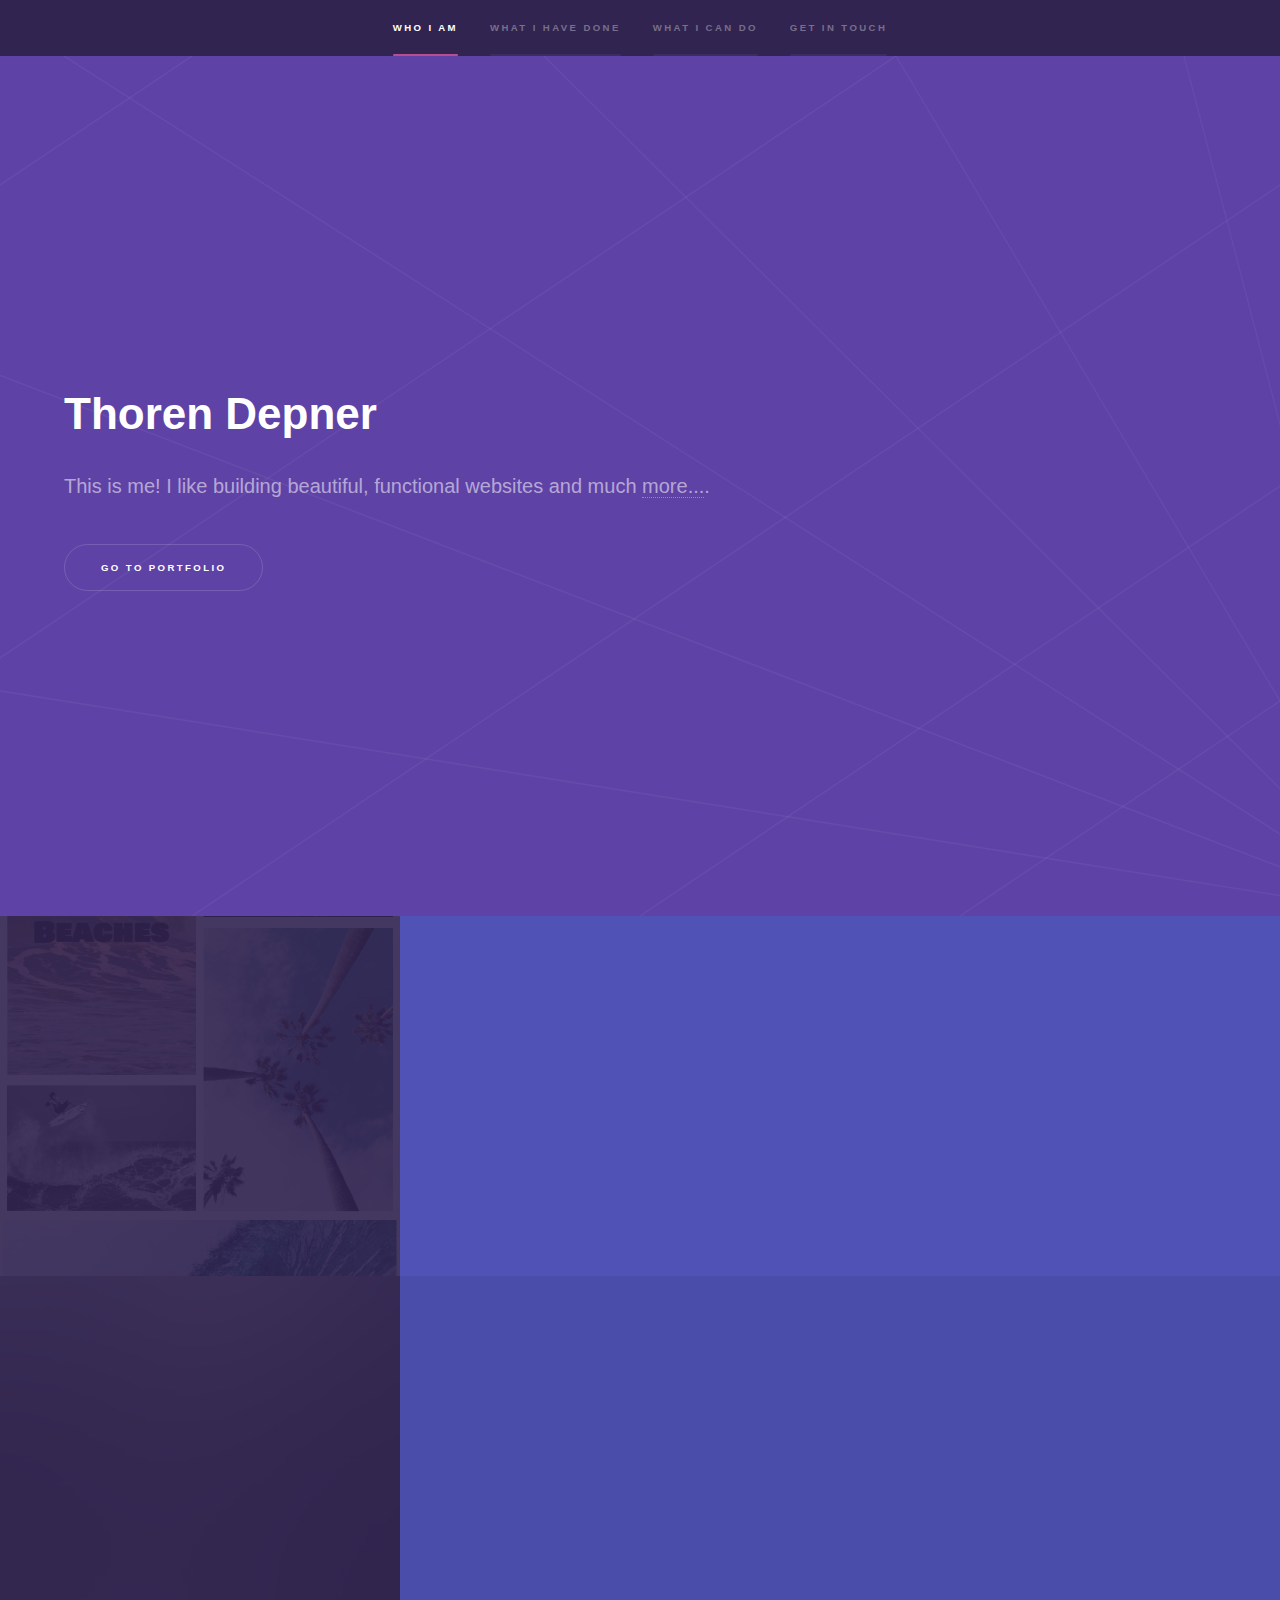
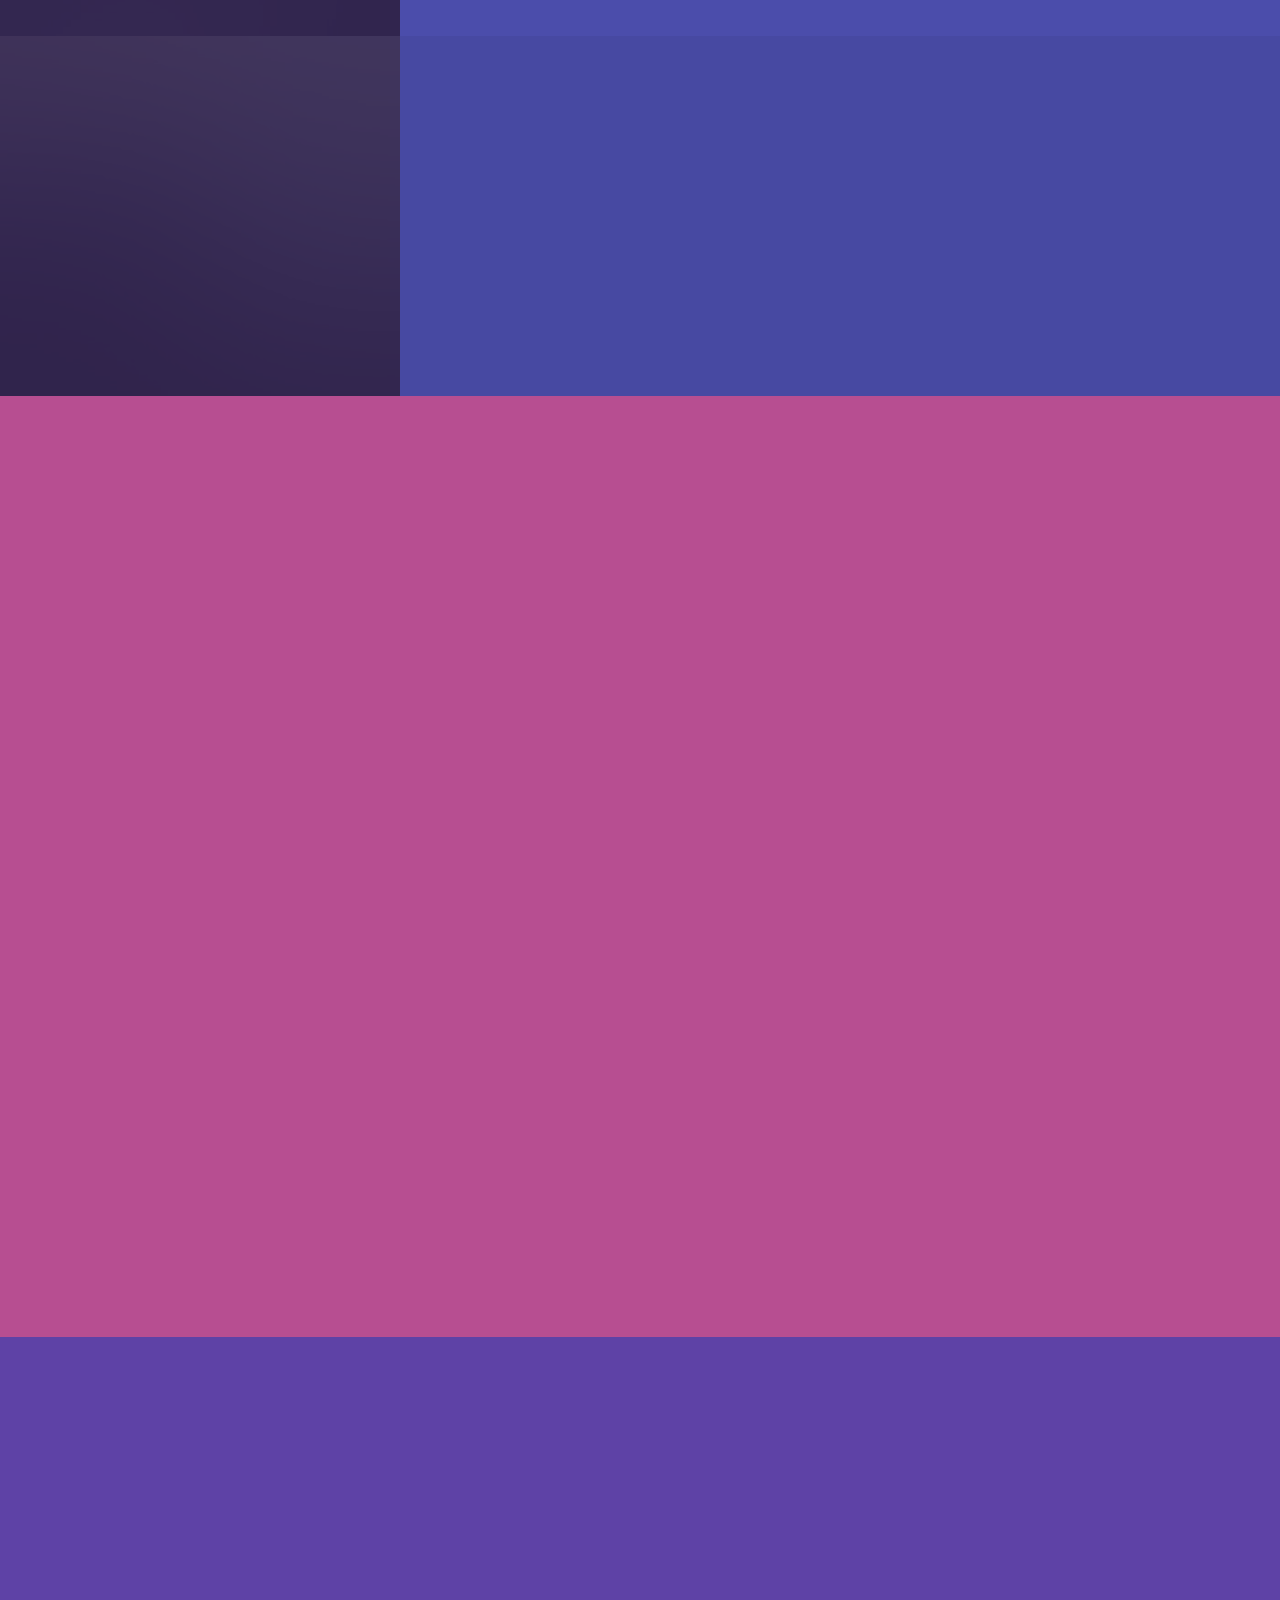
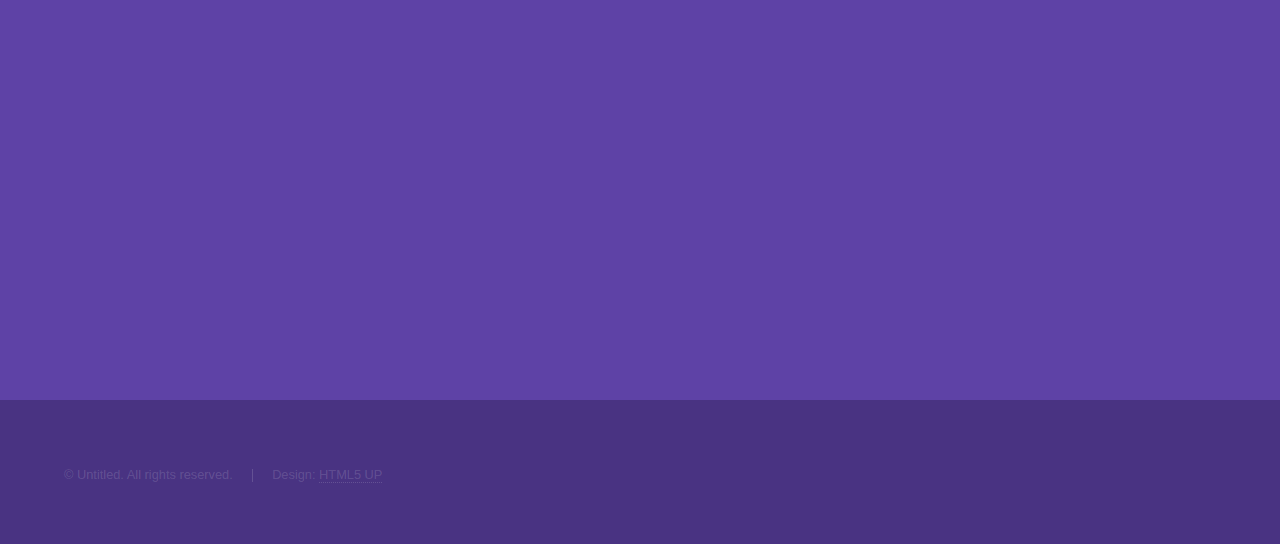
==== commit 2a218f1f: "video and links to collaborators added" ====
--- a/index.html
+++ b/index.html
@@ -30,7 +30,7 @@
 					<section id="intro" class="wrapper style1 fullscreen fade-up">
 						<div class="inner">
 							<h1>Thoren Depner</h1>
-							<p>Hello I am Thoren. I like building beautiful, functional websites and much <a href="https://www.linkedin.com/in/thoren-depner/">more...</a>.</p>
+							<p>This is me! I like building beautiful, functional websites and much <a href="https://www.linkedin.com/in/thoren-depner/">more...</a>.</p>
 							<ul class="actions">
 								<li><a href="#one" class="button scrolly">Go to Portfolio</a></li>
 							</ul>
@@ -40,10 +40,10 @@
 				<!-- One -->
 					<section id="one" class="wrapper style2 spotlights">
 						<section>
-							<a href="#" class="image"><img src="images/pic01.jpg" alt="" data-position="center center" /></a>
+							<a href="#" class="image"><img src="images/WaveShare_Home.jpg" alt="" data-position="center center" /></a>
 							<div class="content">
 								<div class="inner">
-									<h2>WaveRent</h2>
+									<h2>WaveShare</h2>
 									<p></p>
 									<ul class="actions">
 										<li><a href="waveshare.html" class="button">Learn more</a></li>
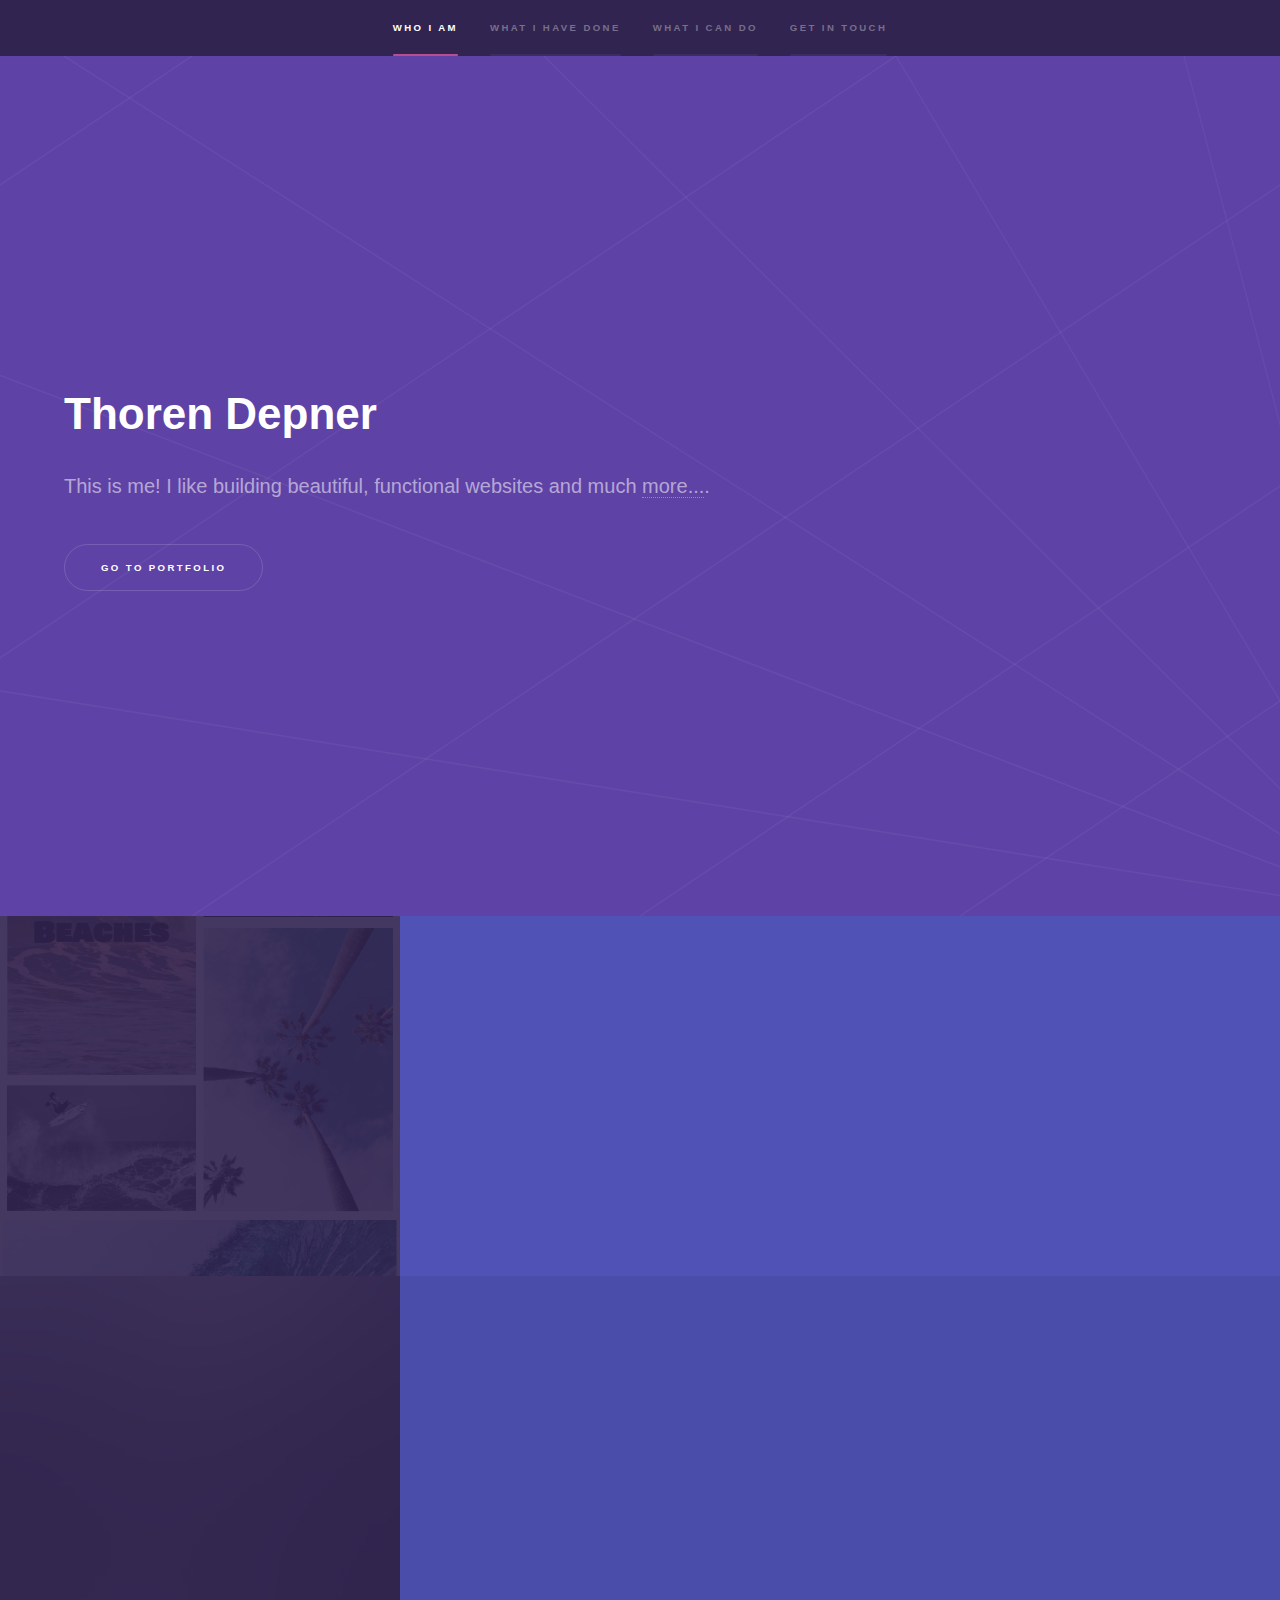
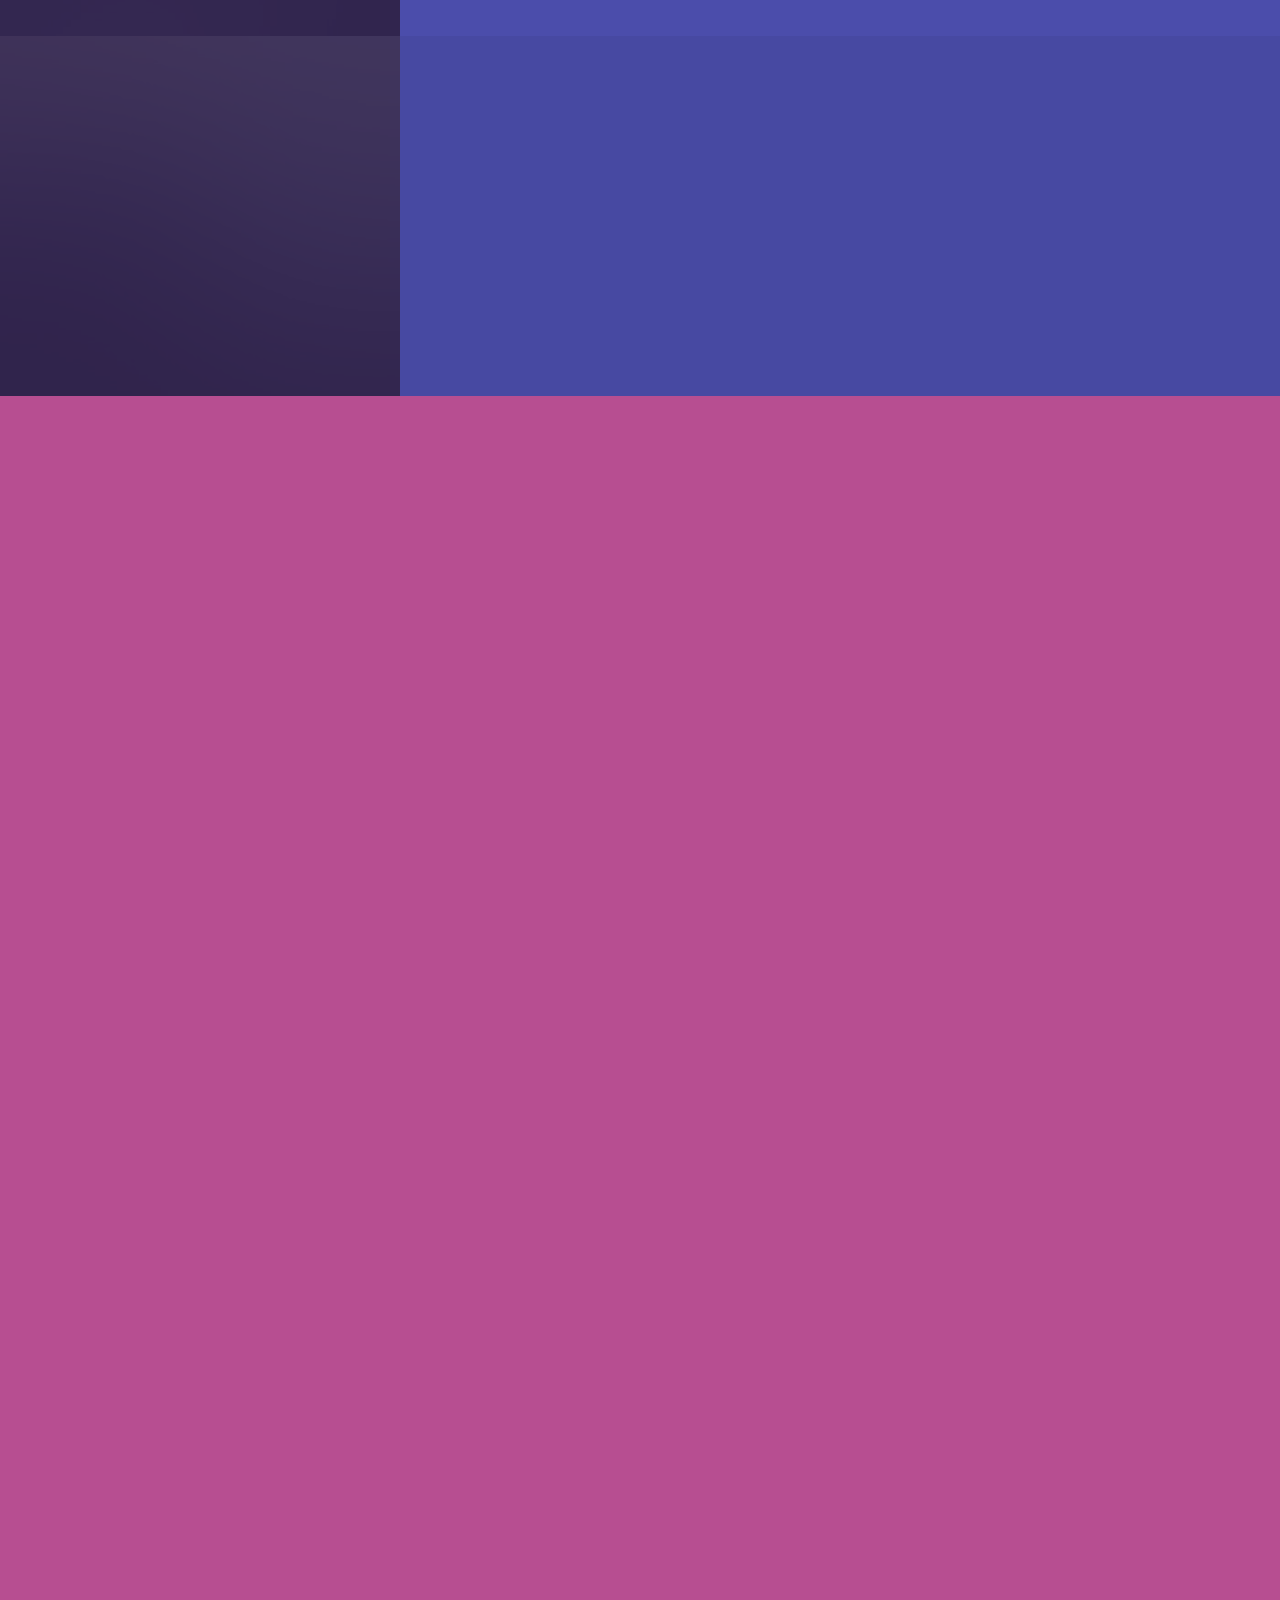
==== commit c2dceb0c: "profile page done" ====
--- a/index.html
+++ b/index.html
@@ -55,8 +55,8 @@
 							<a href="#" class="image"><img src="images/pic02.jpg" alt="" data-position="top center" /></a>
 							<div class="content">
 								<div class="inner">
-									<h2>Feugiat consequat</h2>
-									<p>Phasellus convallis elit id ullamcorper pulvinar. Duis aliquam turpis mauris, eu ultricies erat malesuada quis. Aliquam dapibus.</p>
+									<h2>New Project</h2>
+									<p>Amazing things to be done</p>
 									<ul class="actions">
 										<li><a href="generic.html" class="button">Learn more</a></li>
 									</ul>
@@ -67,8 +67,8 @@
 							<a href="#" class="image"><img src="images/pic03.jpg" alt="" data-position="25% 25%" /></a>
 							<div class="content">
 								<div class="inner">
-									<h2>Ultricies aliquam</h2>
-									<p>Phasellus convallis elit id ullamcorper pulvinar. Duis aliquam turpis mauris, eu ultricies erat malesuada quis. Aliquam dapibus.</p>
+									<h2>This could be our Project!</h2>
+									<p>From collaboration brilliant things can emerge</p>
 									<ul class="actions">
 										<li><a href="generic.html" class="button">Learn more</a></li>
 									</ul>
@@ -80,38 +80,35 @@
 				<!-- Two -->
 					<section id="two" class="wrapper style3 fade-up">
 						<div class="inner">
-							<h2>What we do</h2>
-							<p>Phasellus convallis elit id ullamcorper pulvinar. Duis aliquam turpis mauris, eu ultricies erat malesuada quis. Aliquam dapibus, lacus eget hendrerit bibendum, urna est aliquam sem, sit amet imperdiet est velit quis lorem.</p>
+							<h2>What I can do</h2>
+							<p></p>
 							<div class="features">
 								<section>
 									<span class="icon solid major fa-code"></span>
-									<h3>Lorem ipsum amet</h3>
-									<p>Phasellus convallis elit id ullam corper amet et pulvinar. Duis aliquam turpis mauris, sed ultricies erat dapibus.</p>
-								</section>
-								<section>
-									<span class="icon solid major fa-lock"></span>
-									<h3>Aliquam sed nullam</h3>
-									<p>Phasellus convallis elit id ullam corper amet et pulvinar. Duis aliquam turpis mauris, sed ultricies erat dapibus.</p>
+									<h3>Continuous Learning</h3>
+									<p>My eagerness to learn is an integral part of my personality. I am always looking for opportunities to expand my knowledge and take on new challenges to maximize my contribution to the success of a project.</p>
 								</section>
 								<section>
 									<span class="icon solid major fa-cog"></span>
-									<h3>Sed erat ullam corper</h3>
-									<p>Phasellus convallis elit id ullam corper amet et pulvinar. Duis aliquam turpis mauris, sed ultricies erat dapibus.</p>
+									<h3>Strong Mindset</h3>
+									<p>As a Junior Full-Stack Developer, my greatest strength lies in my unwavering and disciplined mindset. Throughout my academic journey in intercultural business psychology and my experience as a Consultant in the construction industry, I have consistently demonstrated an unyielding determination to see projects through to the finish line.
+
+                    In every endeavor, I approach challenges with a tenacious spirit, never giving up until the project is successfully completed. Whether it's tackling complex coding problems or managing demanding construction projects, I embrace the journey with a relentless drive to find solutions and deliver outstanding results.</p>
 								</section>
 								<section>
 									<span class="icon solid major fa-desktop"></span>
-									<h3>Veroeros quis lorem</h3>
-									<p>Phasellus convallis elit id ullam corper amet et pulvinar. Duis aliquam turpis mauris, sed ultricies erat dapibus.</p>
+									<h3>Set up for Digitalization</h3>
+									<p>I wrote my Bachelor's thesis on the digitalization of craftsmen "Which factors influence the use of software services for craftsmen in the construction industry - A qualitative analysis of the digitalization of subcontractors in Germany in cooperation with Cosuno Ventures GmbH." This experience strengthened my ambition to become a proficient web developer and fully utilize my potential in this exciting field. </p>
 								</section>
 								<section>
 									<span class="icon solid major fa-link"></span>
-									<h3>Urna quis bibendum</h3>
-									<p>Phasellus convallis elit id ullam corper amet et pulvinar. Duis aliquam turpis mauris, sed ultricies erat dapibus.</p>
+									<h3>Network</h3>
+									<p>I actively follow the latest developments in web development and engage in online communities to expand my network and learn from the best in the industry.</p>
 								</section>
 								<section>
 									<span class="icon major fa-gem"></span>
-									<h3>Aliquam urna dapibus</h3>
-									<p>Phasellus convallis elit id ullam corper amet et pulvinar. Duis aliquam turpis mauris, sed ultricies erat dapibus.</p>
+									<h3>Unique Skillset</h3>
+									<p>I am a Junior Full-Stack Developer with an unconventional yet exciting background. Originally, I studied intercultural business psychology and worked in sales-oriented positions.  However, I then discovered my passion for web development, and ever since, it has captivated me. Having studied intercultural business psychology, I developed a keen eye for understanding complex project requirements and honed my ability to stay focused and disciplined throughout. These traits have been invaluable in my transition to web development.</p>
 								</section>
 							</div>
 							<ul class="actions">
@@ -124,7 +121,7 @@
 					<section id="three" class="wrapper style1 fade-up">
 						<div class="inner">
 							<h2>Get in touch</h2>
-							<p>Phasellus convallis elit id ullamcorper pulvinar. Duis aliquam turpis mauris, eu ultricies erat malesuada quis. Aliquam dapibus, lacus eget hendrerit bibendum, urna est aliquam sem, sit amet imperdiet est velit quis lorem.</p>
+							<p>Have a question, idea or want to work together?</p>
 							<div class="split style1">
 								<section>
 									<form method="post" action="#">
@@ -149,31 +146,21 @@
 								</section>
 								<section>
 									<ul class="contact">
-										<li>
-											<h3>Address</h3>
-											<span>12345 Somewhere Road #654<br />
-											Nashville, TN 00000-0000<br />
-											USA</span>
+											<h3>Email</h3>
+											<a href="mailto:thorendepner@gmail.com">thorendepner@gmail.com</a>
 										</li>
-										<li>
-											<h3>Email</h3>
-											<a href="#">user@untitled.tld</a>
-										</li>
-										<li>
+										<!-- <li>
 											<h3>Phone</h3>
 											<span>(000) 000-0000</span>
 										</li>
 										<li>
 											<h3>Social</h3>
 											<ul class="icons">
-												<li><a href="#" class="icon brands fa-twitter"><span class="label">Twitter</span></a></li>
-												<li><a href="#" class="icon brands fa-facebook-f"><span class="label">Facebook</span></a></li>
-												<li><a href="#" class="icon brands fa-github"><span class="label">GitHub</span></a></li>
-												<li><a href="#" class="icon brands fa-instagram"><span class="label">Instagram</span></a></li>
-												<li><a href="#" class="icon brands fa-linkedin-in"><span class="label">LinkedIn</span></a></li>
+												<li><a href="https://github.com/thorend" class="icon brands fa-github"><span class="label">GitHub</span></a></li>
+												<li><a href="https://www.linkedin.com/in/thoren-depner/" class="icon brands fa-linkedin-in"><span class="label">LinkedIn</span></a></li>
 											</ul>
 										</li>
-									</ul>
+									</ul> -->
 								</section>
 							</div>
 						</div>
@@ -185,7 +172,11 @@
 			<footer id="footer" class="wrapper style1-alt">
 				<div class="inner">
 					<ul class="menu">
-						<li>&copy; Untitled. All rights reserved.</li><li>Design: <a href="http://html5up.net">HTML5 UP</a></li>
+						<!-- <li>&copy; Untitled. All rights reserved.</li><li>Design: <a href="http://html5up.net">HTML5 UP</a></li> -->
+            <ul class="icons">
+              <li><a href="https://github.com/thorend" class="icon brands fa-github"><span class="label">GitHub</span></a></li>
+              <li><a href="https://www.linkedin.com/in/thoren-depner/" class="icon brands fa-linkedin-in"><span class="label">LinkedIn</span></a></li>
+            </ul>
 					</ul>
 				</div>
 			</footer>
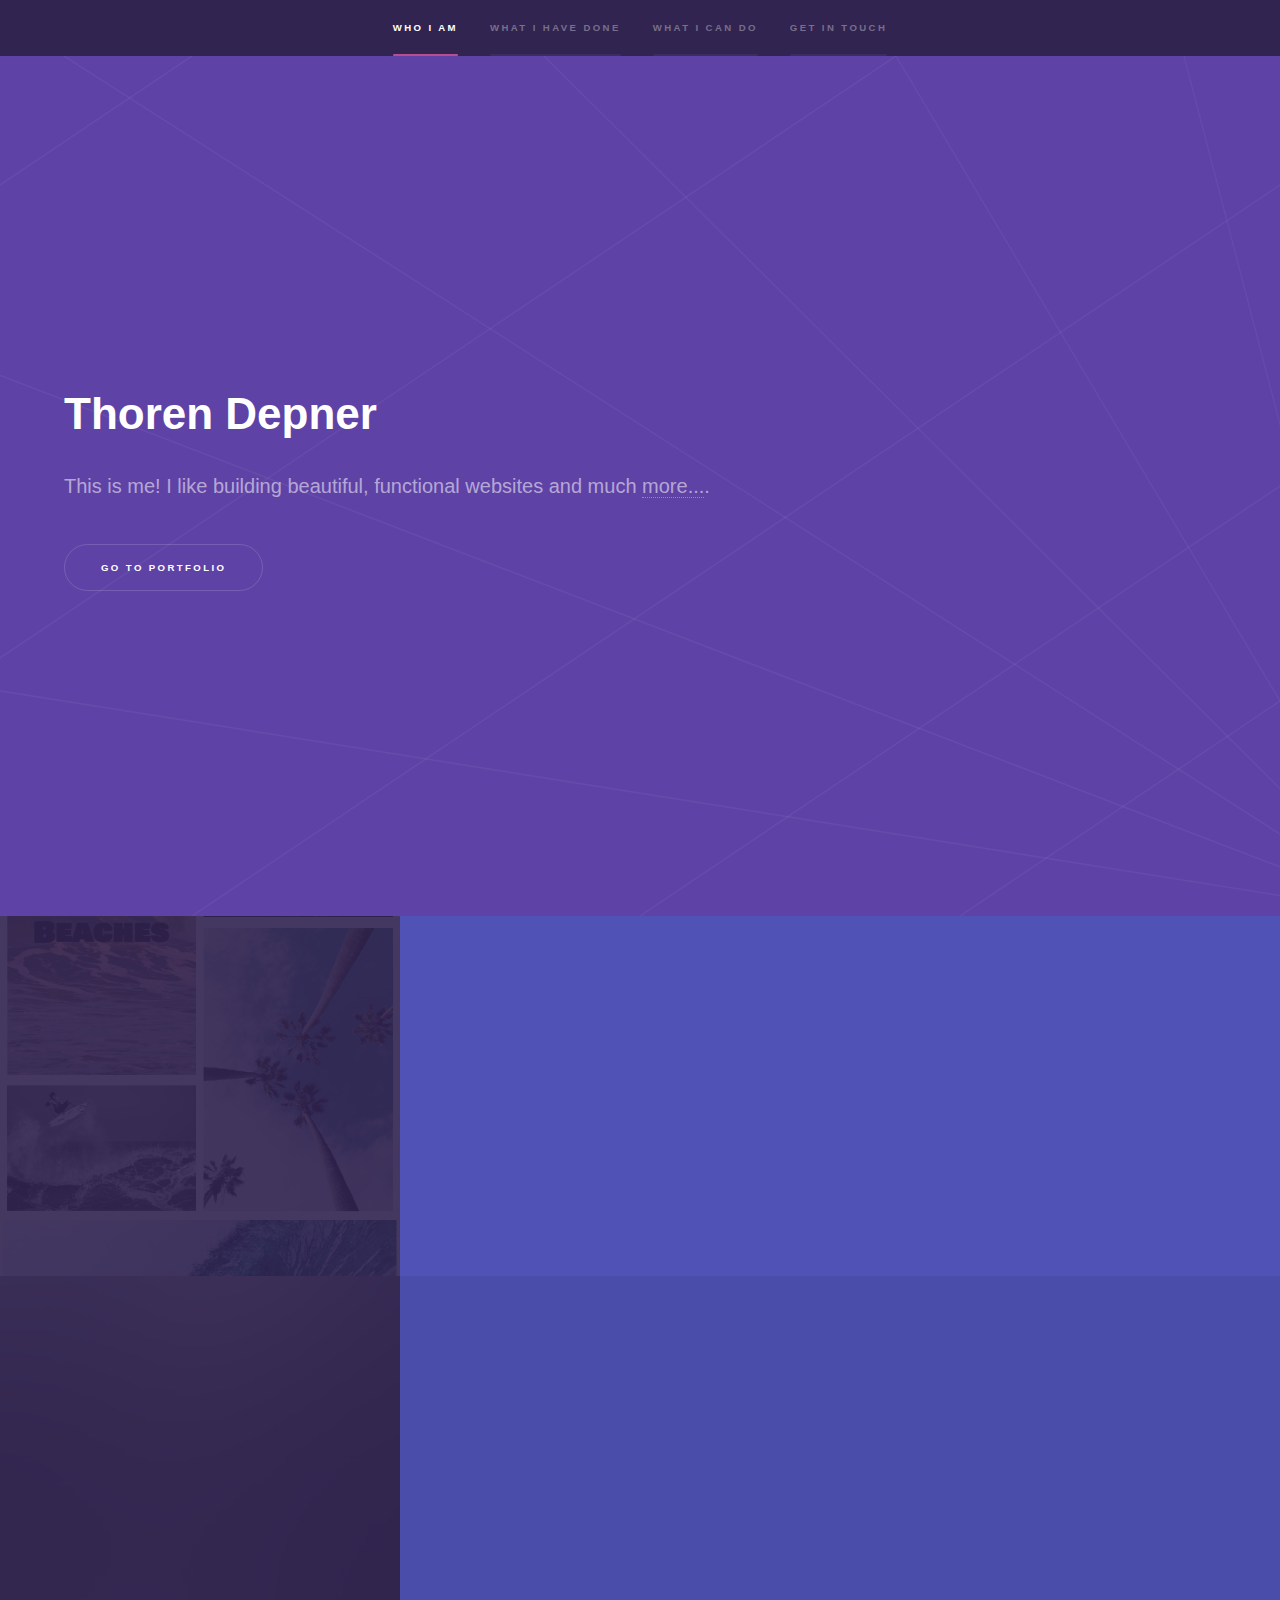
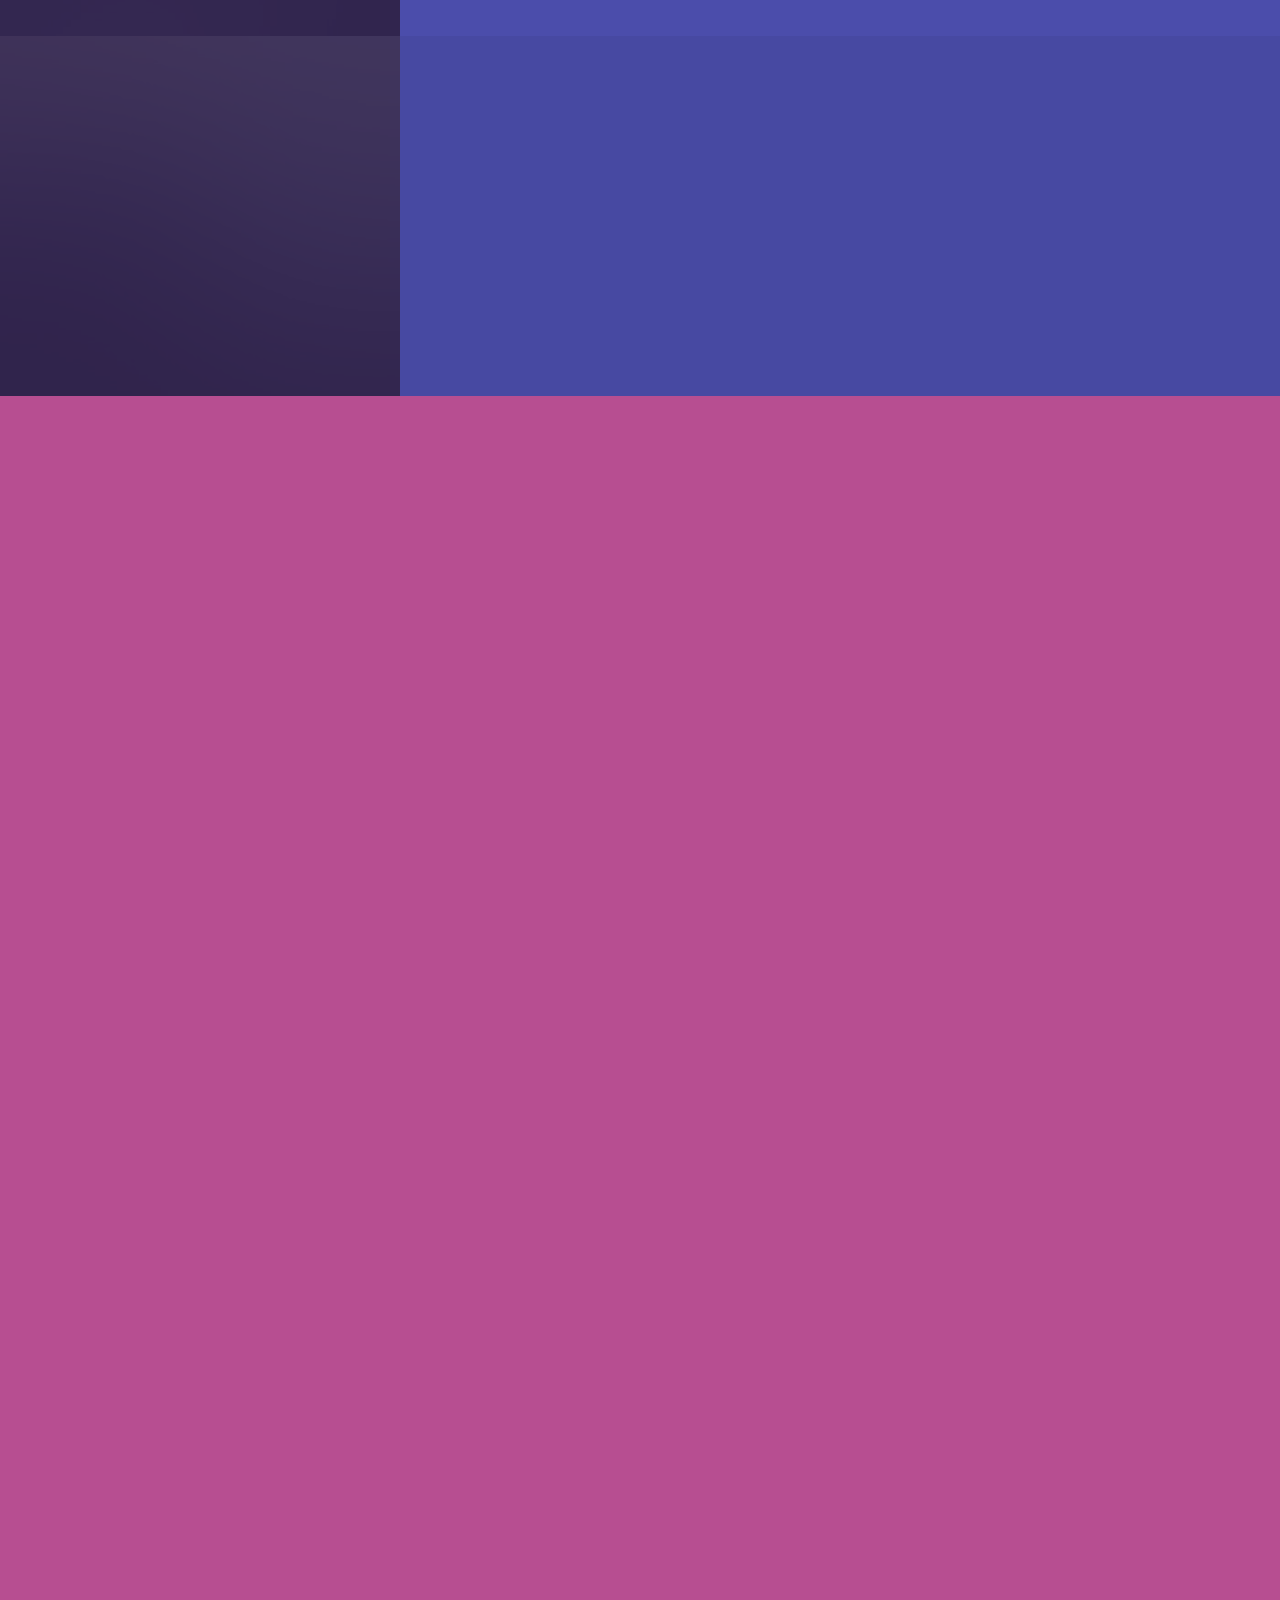
==== commit 98af7903: "goodreads added" ====
--- a/index.html
+++ b/index.html
@@ -92,7 +92,6 @@
 									<span class="icon solid major fa-cog"></span>
 									<h3>Strong Mindset</h3>
 									<p>As a Junior Full-Stack Developer, my greatest strength lies in my unwavering and disciplined mindset. Throughout my academic journey in intercultural business psychology and my experience as a Consultant in the construction industry, I have consistently demonstrated an unyielding determination to see projects through to the finish line.
-
                     In every endeavor, I approach challenges with a tenacious spirit, never giving up until the project is successfully completed. Whether it's tackling complex coding problems or managing demanding construction projects, I embrace the journey with a relentless drive to find solutions and deliver outstanding results.</p>
 								</section>
 								<section>
@@ -124,7 +123,7 @@
 							<p>Have a question, idea or want to work together?</p>
 							<div class="split style1">
 								<section>
-									<form method="post" action="#">
+									<form method="post" action="mailto:thorendepner@gmail.com">
 										<div class="fields">
 											<div class="field half">
 												<label for="name">Name</label>
@@ -149,18 +148,6 @@
 											<h3>Email</h3>
 											<a href="mailto:thorendepner@gmail.com">thorendepner@gmail.com</a>
 										</li>
-										<!-- <li>
-											<h3>Phone</h3>
-											<span>(000) 000-0000</span>
-										</li>
-										<li>
-											<h3>Social</h3>
-											<ul class="icons">
-												<li><a href="https://github.com/thorend" class="icon brands fa-github"><span class="label">GitHub</span></a></li>
-												<li><a href="https://www.linkedin.com/in/thoren-depner/" class="icon brands fa-linkedin-in"><span class="label">LinkedIn</span></a></li>
-											</ul>
-										</li>
-									</ul> -->
 								</section>
 							</div>
 						</div>
@@ -172,10 +159,10 @@
 			<footer id="footer" class="wrapper style1-alt">
 				<div class="inner">
 					<ul class="menu">
-						<!-- <li>&copy; Untitled. All rights reserved.</li><li>Design: <a href="http://html5up.net">HTML5 UP</a></li> -->
             <ul class="icons">
-              <li><a href="https://github.com/thorend" class="icon brands fa-github"><span class="label">GitHub</span></a></li>
-              <li><a href="https://www.linkedin.com/in/thoren-depner/" class="icon brands fa-linkedin-in"><span class="label">LinkedIn</span></a></li>
+              <li><a href="https://github.com/thorend" target="_blank" class="icon brands fa-github"><span class="label">GitHub</span></a></li>
+              <li><a href="https://www.linkedin.com/in/thoren-depner/" target="_blank" class="icon brands fa-linkedin-in"><span class="label">LinkedIn</span></a></li>
+              <li><a href="https://www.goodreads.com/user/show/162176695-thotte" target="_blank" class="icon brands fa-goodreads"><span class="label">GoodReads</span></a></li>
             </ul>
 					</ul>
 				</div>
--- a/assets/css/main.css
+++ b/assets/css/main.css
@@ -1,9 +1,9 @@
 @import url(fontawesome-all.min.css);
 
-/*
-	Hyperspace by HTML5 UP
-	html5up.net | @ajlkn
-	Free for personal and commercial use under the CCA 3.0 license (html5up.net/license)
+/*
+	Hyperspace by HTML5 UP
+	html5up.net | @ajlkn
+	Free for personal and commercial use under the CCA 3.0 license (html5up.net/license)
 */
 
 html, body, div, span, applet, object,
@@ -3906,4 +3906,4 @@
 				background-attachment: scroll;
 			}
 
-		}+		}
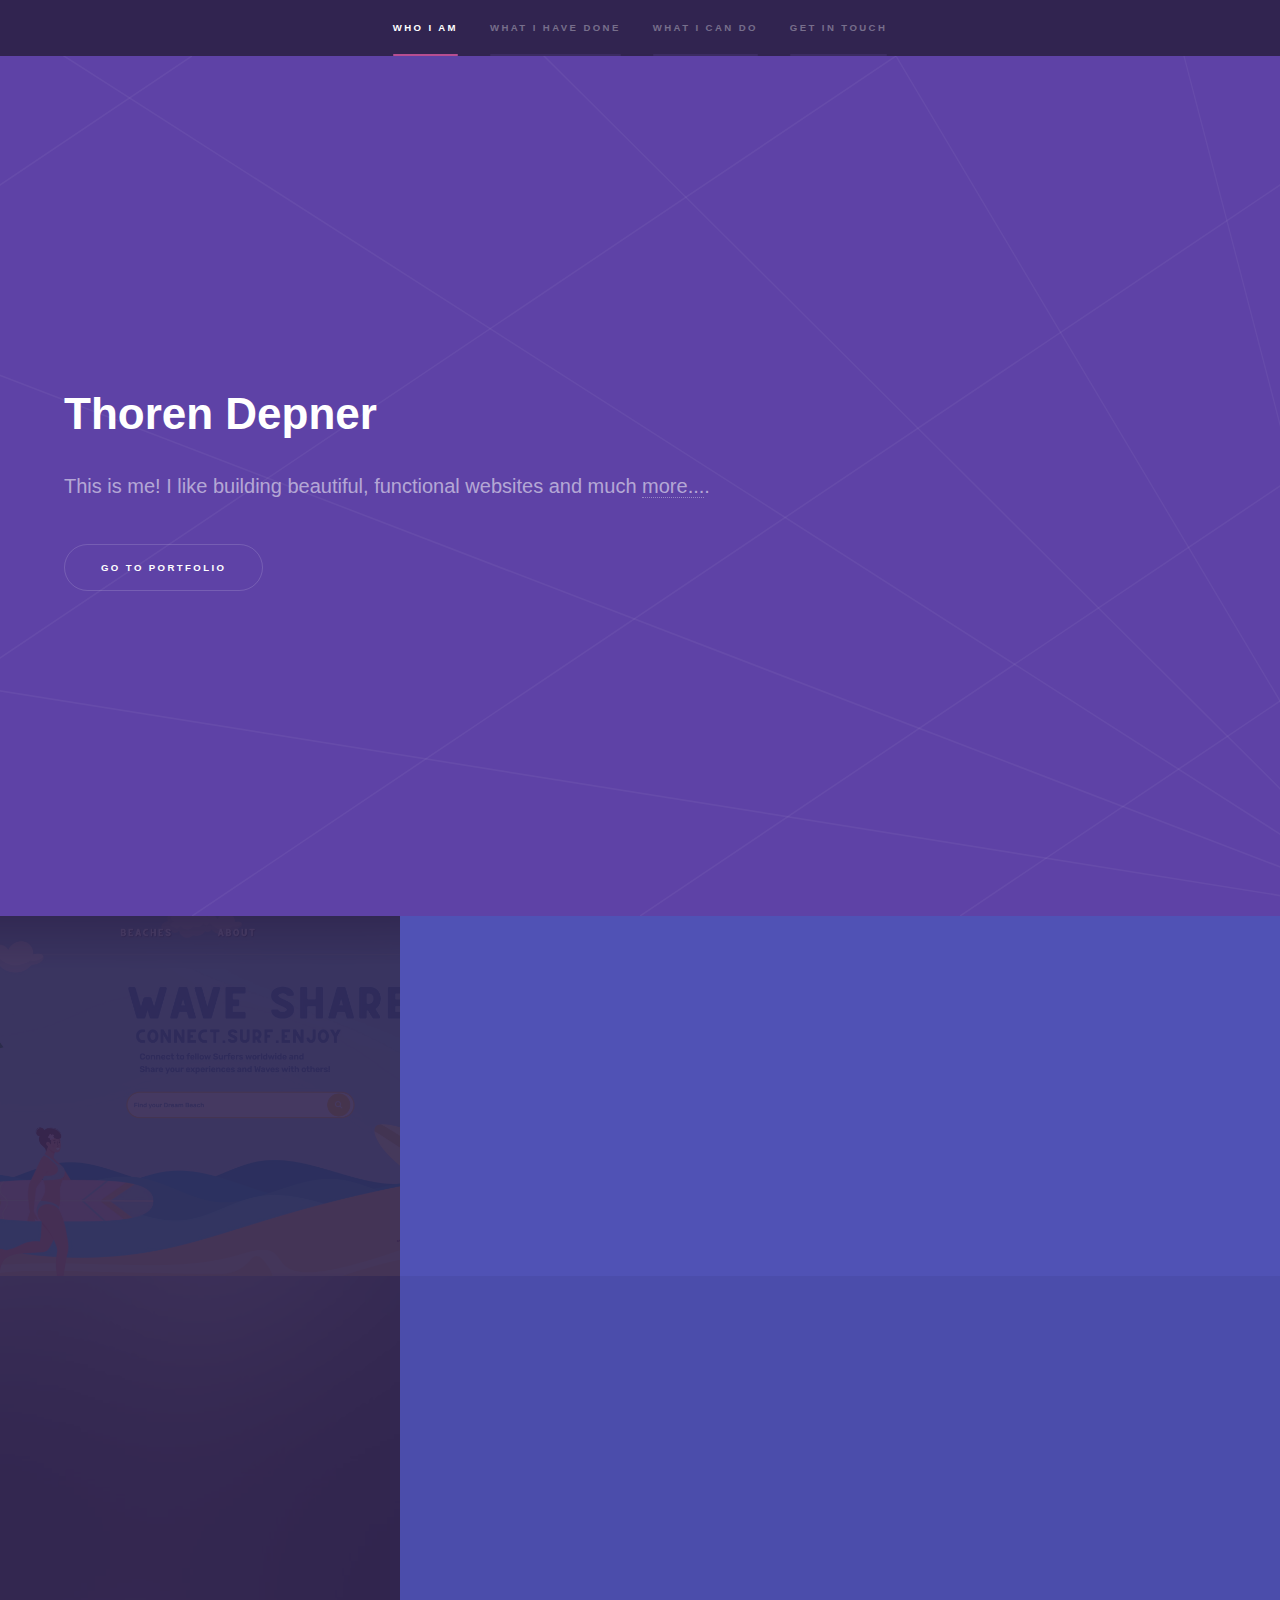
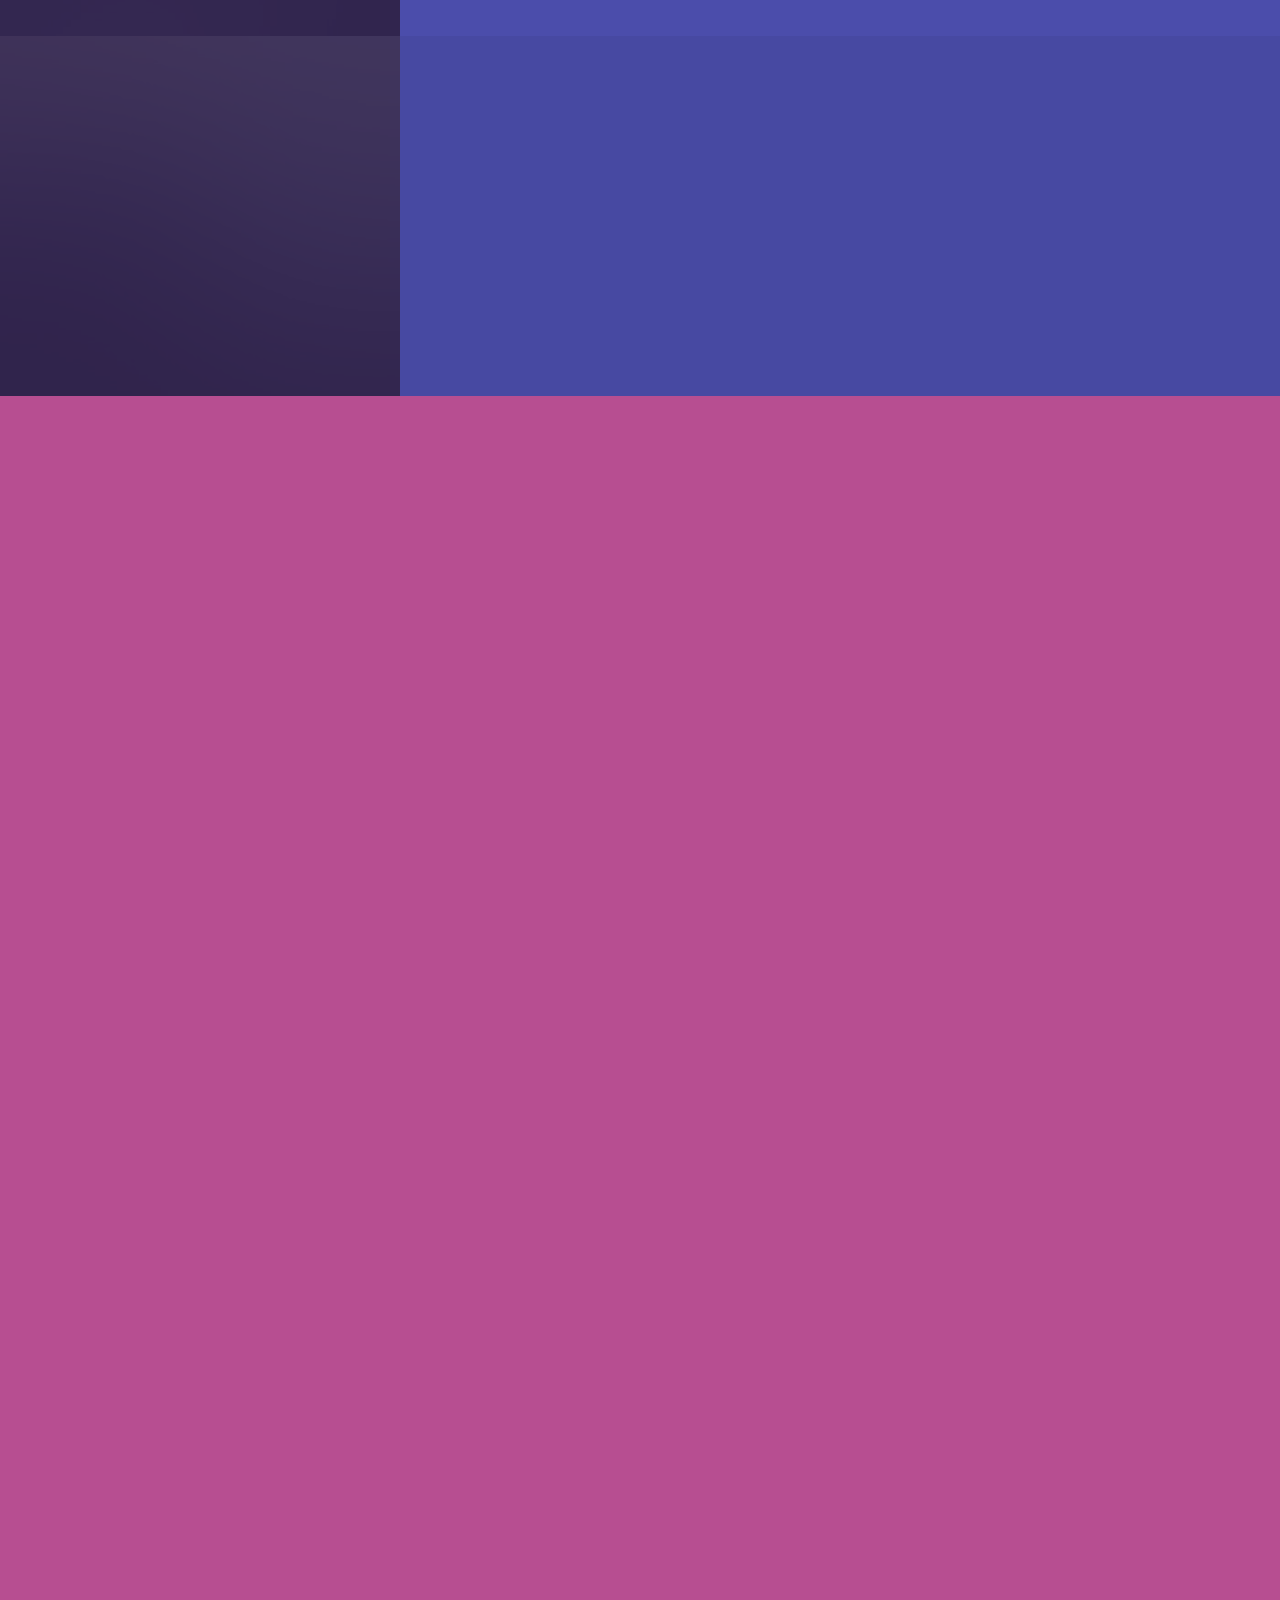
==== commit 38f80825: "logo links fixed" ====
--- a/index.html
+++ b/index.html
@@ -40,7 +40,7 @@
 				<!-- One -->
 					<section id="one" class="wrapper style2 spotlights">
 						<section>
-							<a href="#" class="image"><img src="images/WaveShare_Home.jpg" alt="" data-position="center center" /></a>
+							<a href="#" class="image"><img src="images/WaveShare_Home.jpeg" alt="" data-position="center center" /></a>
 							<div class="content">
 								<div class="inner">
 									<h2>WaveShare</h2>
